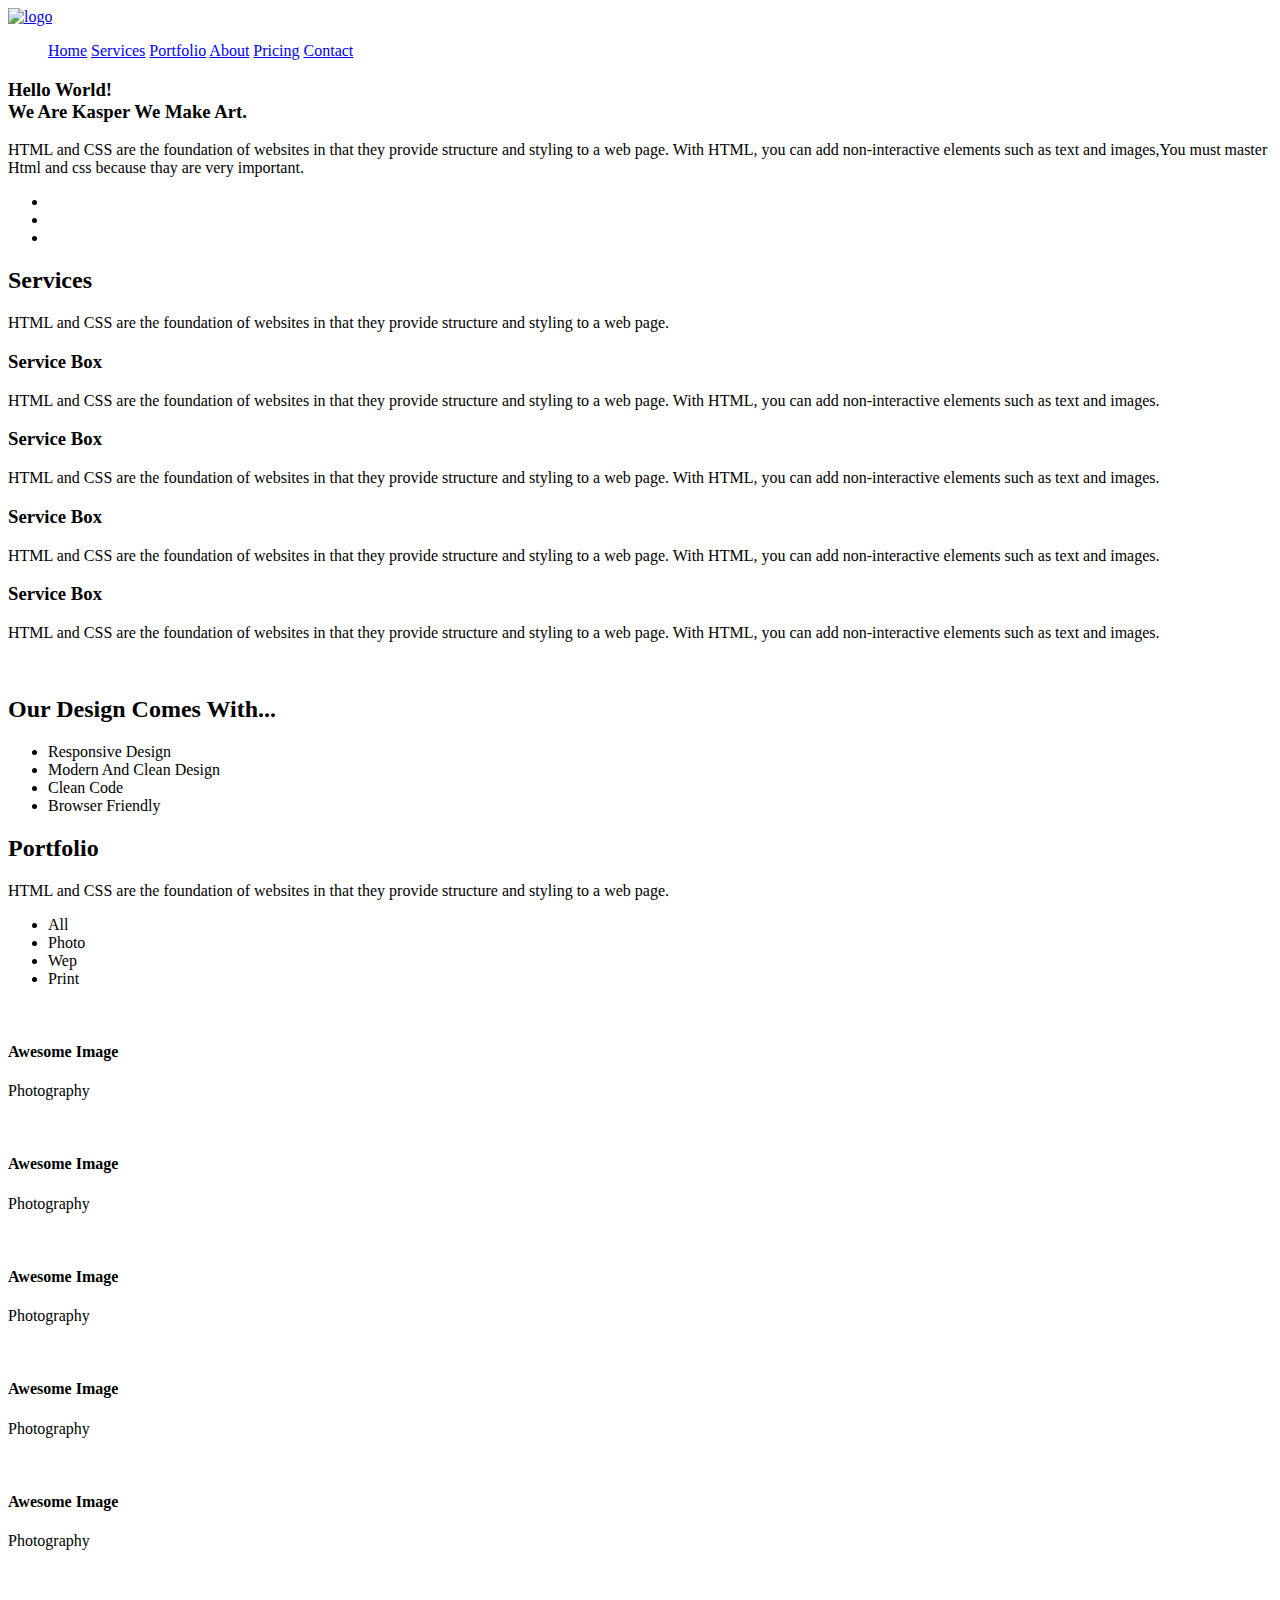
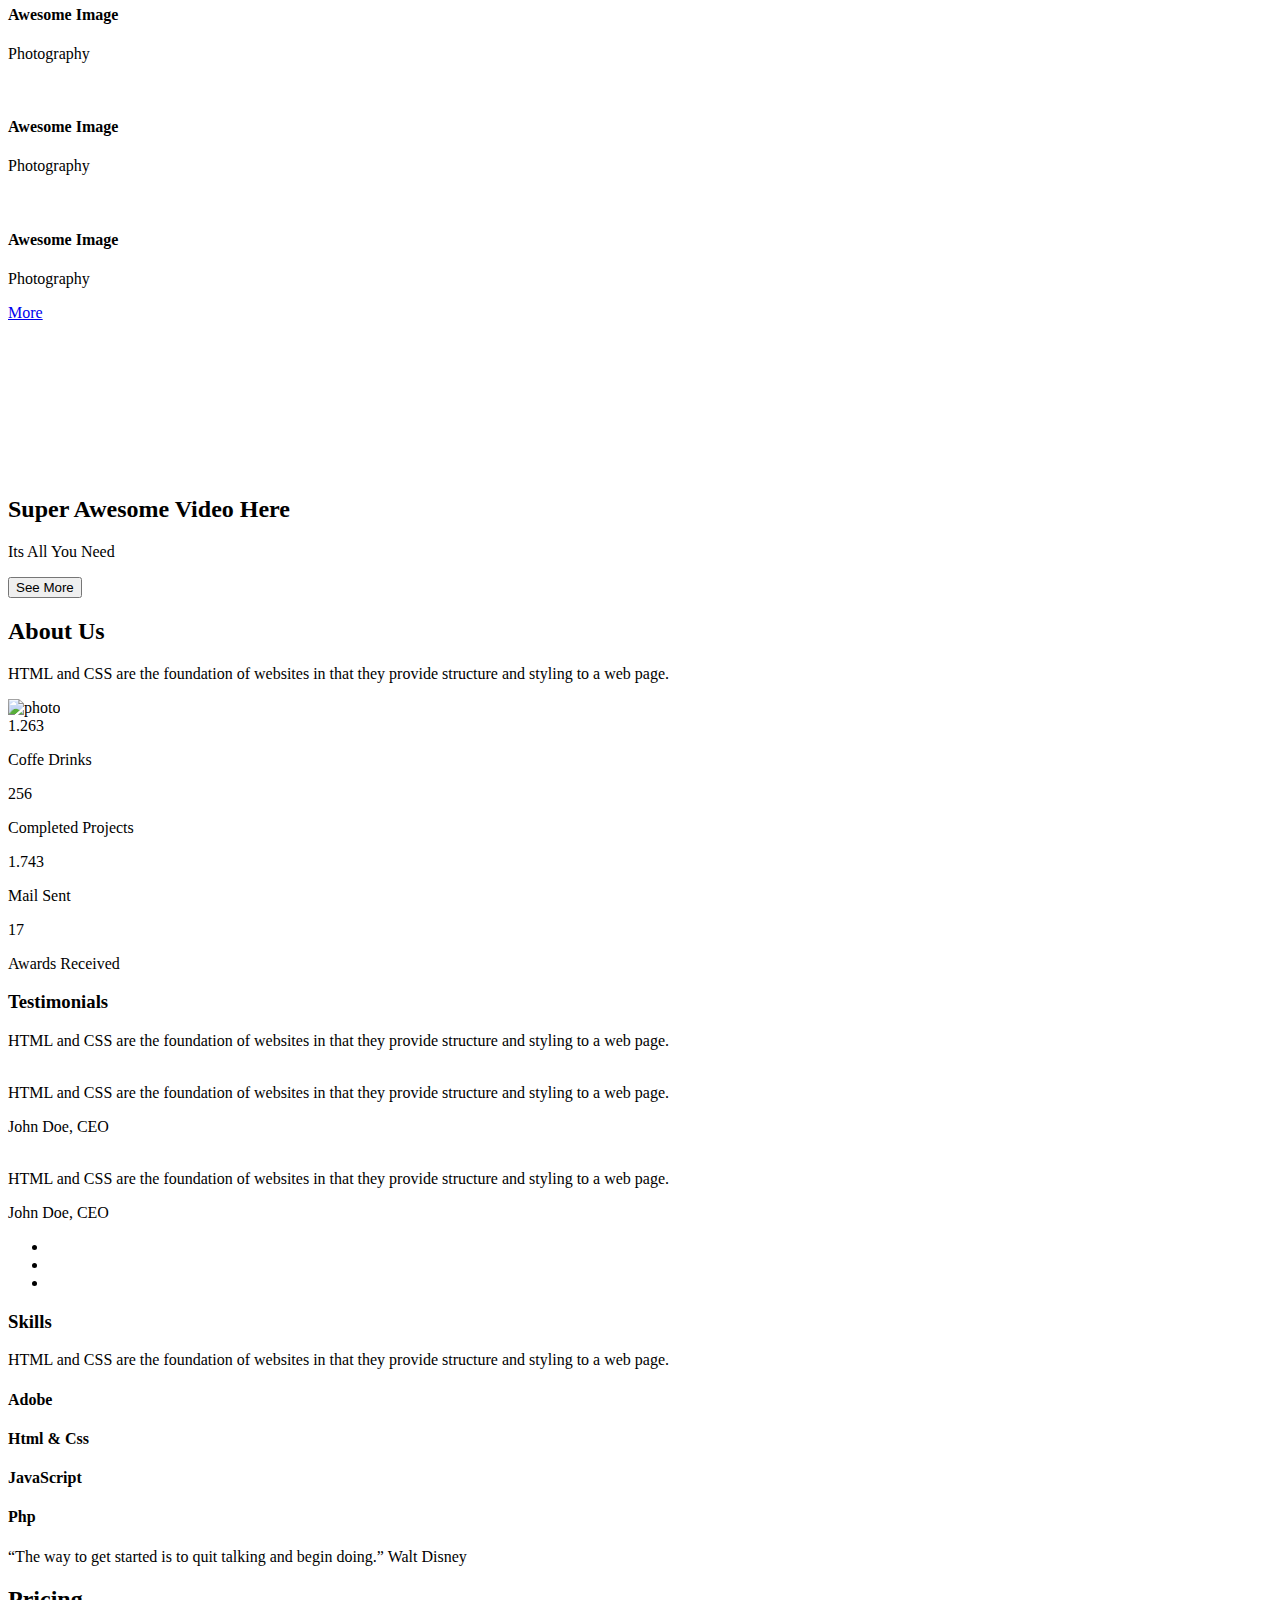
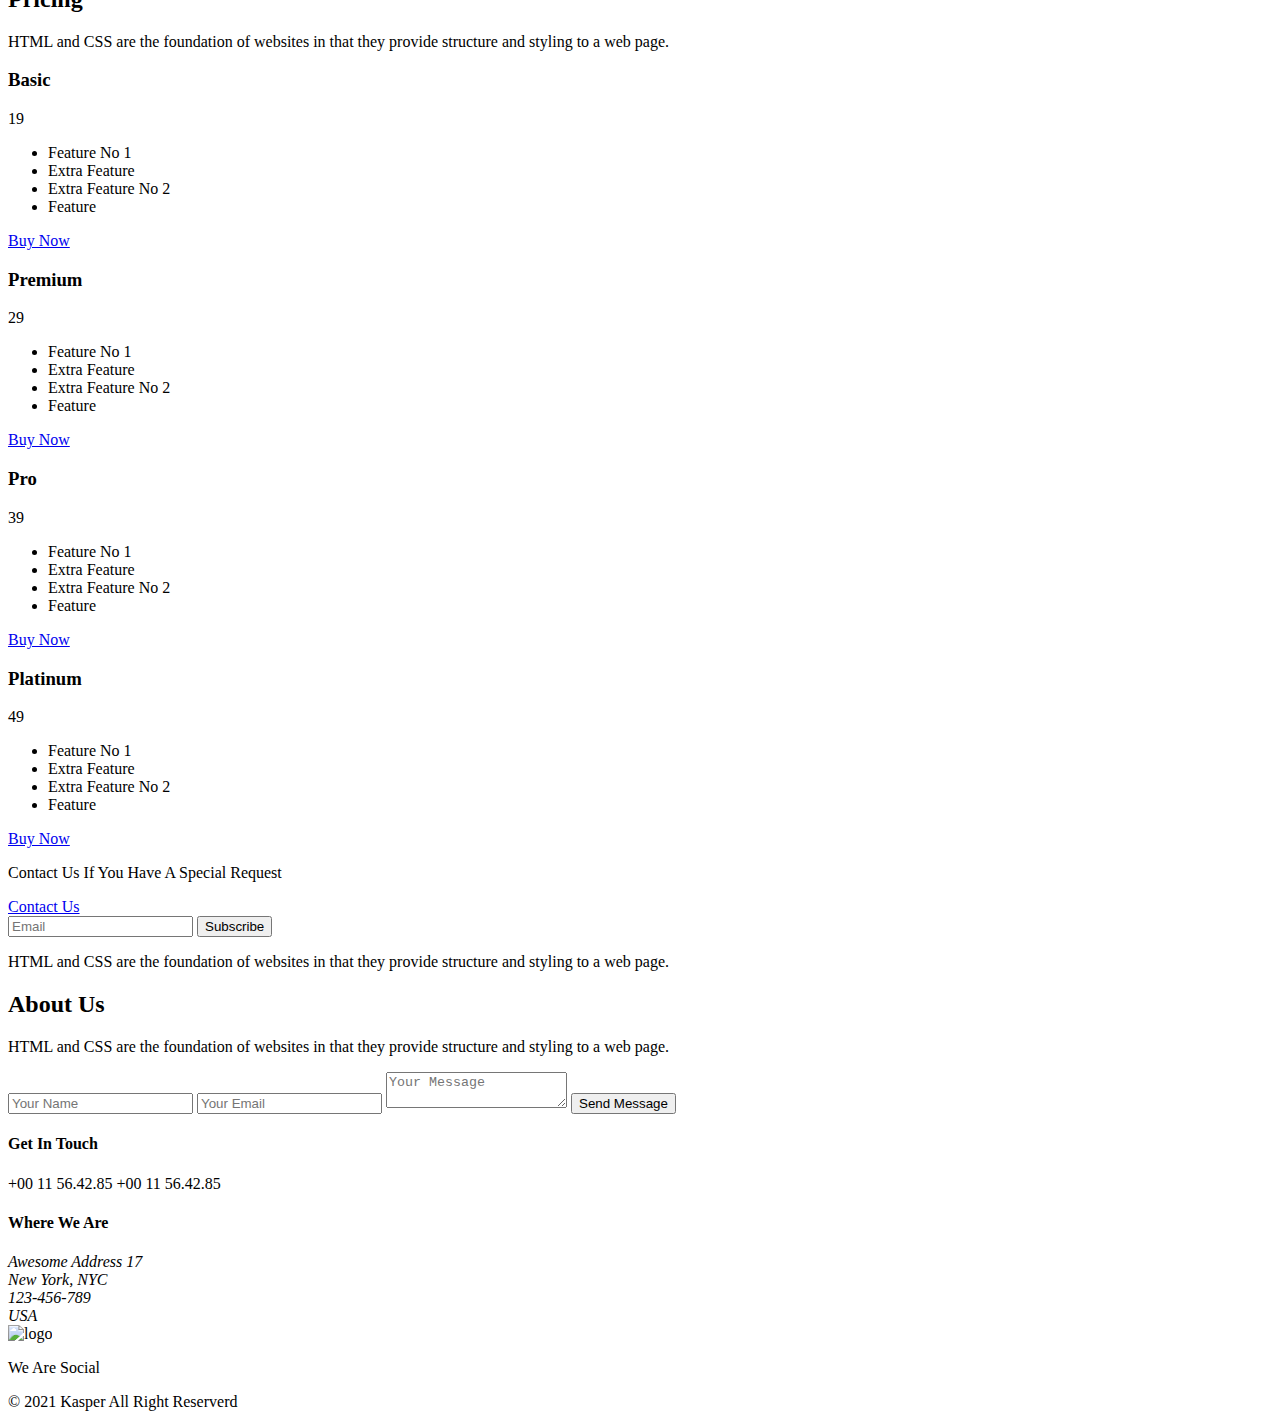
==== index.html @ 5b929df2 "Rename kasper.html to index.html" ====
<!DOCTYPE html>
<html lang="en">

<head>
    <meta charset="UTF-8">
    <meta http-equiv="X-UA-Compatible" content="IE=edge">
    <meta name="viewport" content="width=device-width, initial-scale=1.0">
    <title>Kaspar | Template Two</title>
    <!-- Favicon -->
    <link rel="icon" type="image/png" sizes="32x32" href="Images/favicon.ico">
    <!-- Render All Files Normally -->
    <link rel="stylesheet" href="Css/normalize.css">
    <!-- Font Awsome Library -->
    <link rel="stylesheet" href="Css/all.min.css">
    <link href='https://css.gg/screen.css' rel='stylesheet'>
    <!-- Main Css File -->
    <link rel="stylesheet" href="Css/main.css">
    <!-- Google Fonts -->
    <link rel="preconnect" href="https://fonts.googleapis.com">
    <link rel="preconnect" href="https://fonts.gstatic.com" crossorigin>
    <link href="https://fonts.googleapis.com/css2?family=Open+Sans:wght@400;700&display=swap" rel="stylesheet">
</head>

<body>
    <!-- Start Header -->
    <header>
        <div class="container">
            <a href="#" class="logo">
                <img src="Images/logo.png" alt="logo">
            </a>
            <nav>
                <i class="fas fa-bars toggle-menu"></i>
                <ul>
                    <a href="#" class="active">Home</a>
                    <a href="#">Services</a>
                    <a href="#">Portfolio</a>
                    <a href="#">About</a>
                    <a href="#">Pricing</a>
                    <a href="#">Contact</a>
                </ul>
                <div class="form">
                    <i class="fas fa-search"></i>
                </div>
            </nav>
        </div>
    </header>
    <!-- End Header -->
    <!-- Start Landing -->
    <div class="landing">
        <div class="overlay"></div>
        <div class="text">
            <div class="content">
                <h3>
                    Hello World! <br>
                    We Are Kasper We Make Art.
                </h3>
                <p>
                    HTML and CSS are the foundation of websites in that they provide structure and styling to a web
                    page. With HTML, you can add non-interactive elements such as text and images,You must master Html
                    and css because thay are very important.
                </p>
            </div>
        </div>
        <i class="fas fa-angle-left change-background fa-2x left"></i>
        <i class="fas fa-angle-right change-background fa-2x right"></i>
        <ul class="bulltes">
            <li></li>
            <li class="active"></li>
            <li></li>
        </ul>
    </div>
    <!-- End Landing -->
    <!-- Start Services -->
    <div class="services">
        <div class="container">
            <div class="main-heading">
                <h2>Services</h2>
                <p>
                    HTML and CSS are the foundation of websites in that they provide structure and styling to a web
                    page.
                </p>
            </div>
            <div class="services-container">
                <div class="srv-box">
                    <i class="fas fa-desktop fa-3x"></i>
                    <div class="text">
                        <h3>Service Box</h3>
                        <p>HTML and CSS are the foundation of websites in that they provide structure and styling to a web
                            page. With HTML, you can add non-interactive elements such as text and images.</p>
                    </div>
                </div>
                <div class="srv-box">
                    <i class="fas fa-cog fa-3x"></i>
                    <div class="text">
                        <h3>Service Box</h3>
                        <p>HTML and CSS are the foundation of websites in that they provide structure and styling to a web
                            page. With HTML, you can add non-interactive elements such as text and images.</p>
                    </div>
                </div>
                <div class="srv-box">
                    <i class="fas fa-pencil-ruler fa-3x"></i>
                    <div class="text">
                        <h3>Service Box</h3>
                        <p>HTML and CSS are the foundation of websites in that they provide structure and styling to a web
                            page. With HTML, you can add non-interactive elements such as text and images.</p>
                    </div>
                </div>
                <div class="srv-box">
                    <i class="fas fa-camera fa-3x"></i>
                    <div class="text">
                        <h3>Service Box</h3>
                        <p>HTML and CSS are the foundation of websites in that they provide structure and styling to a web
                            page. With HTML, you can add non-interactive elements such as text and images.</p>
                    </div>
                </div>
            </div>
        </div>
    </div>
    <!-- End Services -->
    <!-- Start Design Section -->
    <div class="design">
        <div class="image">
            <img src="Images/mobile.png" alt="">
        </div>
        <div class="text">
            <h2>Our Design Comes With...</h2>
            <ul>
                <li>Responsive Design</li>
                <li>Modern And Clean Design</li>
                <li>Clean Code</li>
                <li>Browser Friendly</li>
            </ul>
        </div>
    </div>
    <!-- End Design Section -->
    <!-- Start Portofolio -->
    <div class="portfolio">
        <div class="container">
            <div class="main-heading">
                <h2>Portfolio</h2>
                <p>
                    HTML and CSS are the foundation of websites in that they provide structure and styling to a web
                    page.
                </p>
            </div>
            <ul class="shuffle">
                <li class="active">All</li>
                <li>Photo</li>
                <li>Wep</li>
                <li>Print</li>
            </ul>
        </div>
        <div class="imgs-container">
            <div class="box">
                <img src="Images/shuffle-01.jpg" alt="">
                <div class="caption">
                    <h4>Awesome Image</h4>
                    <p>Photography</p>
                </div>
            </div>
            <div class="box">
                <img src="Images/shuffle-02.jpg" alt="">
                <div class="caption">
                    <h4>Awesome Image</h4>
                    <p>Photography</p>
                </div>
            </div>
            <div class="box">
                <img src="Images/shuffle-03.jpg" alt="">
                <div class="caption">
                    <h4>Awesome Image</h4>
                    <p>Photography</p>
                </div>
            </div>
            <div class="box">
                <img src="Images/shuffle-04.jpg" alt="">
                <div class="caption">
                    <h4>Awesome Image</h4>
                    <p>Photography</p>
                </div>
            </div>
            <div class="box">
                <img src="Images/shuffle-05.jpg" alt="">
                <div class="caption">
                    <h4>Awesome Image</h4>
                    <p>Photography</p>
                </div>
            </div>
            <div class="box">
                <img src="Images/shuffle-06.jpg" alt="">
                <div class="caption">
                    <h4>Awesome Image</h4>
                    <p>Photography</p>
                </div>
            </div>
            <div class="box">
                <img src="Images/shuffle-07.jpg" alt="">
                <div class="caption">
                    <h4>Awesome Image</h4>
                    <p>Photography</p>
                </div>
            </div>
            <div class="box">
                <img src="Images/shuffle-08.jpg" alt="">
                <div class="caption">
                    <h4>Awesome Image</h4>
                    <p>Photography</p>
                </div>
            </div>
        </div>
        <a href="#" class="more">More</a>
    </div>
    <!-- End Portofilio -->
    <!-- Start Video Section -->
    <div class="video" autoplay mute >
        <video autoplay muted loop>
            <source src="Images/Asesome-video-2.mp4" type="video/mp4">
        </video>
        <div class="text">
            <h2>Super Awesome Video Here</h2>
            <p>Its All You Need</p>
            <button>See More</button>
        </div>
    </div>
    <!-- End Video Section -->
    <!-- Start About Section -->
    <div class="about">
        <div class="container">
          <div class="main-heading">
            <h2>About Us</h2>
            <p>
                HTML and CSS are the foundation of websites in that they provide structure and styling to a web
                page.
            </p>
        </div>
        <div class="image">
            <img src="Images/about.png" alt="photo">
        </div>
    </div>
        </div>
    <!-- End About Section -->
    <!-- Start Stats -->
    <div class="stats">
     <div class="container">
       <div class="box">
        <i class="fas fa-mug-hot"></i>
        <div class="number">1.263</div>
        <p>Coffe Drinks</p>
       </div>
       <div class="box">
        <i class="fas fa-folder"></i>
        <div class="number">256</div>
        <p>Completed Projects</p>
       </div>
       <div class="box">
        <i class="fas fa-envelope"></i>
        <div class="number">1.743</div>
        <p>Mail Sent</p>
       </div>
       <div class="box">
        <i class="fas fa-trophy"></i>
        <div class="number">17</div>
        <p>Awards Received</p>
       </div>
     </div> 
    </div>
    <!-- End Stats -->
    <!-- Start Skills -->
    <div class="our-skills">
      <div class="container">
        <div class="testimonials">
            <h3>Testimonials</h3>
            <p>HTML and CSS are the foundation of websites in that they provide structure and styling to a web
              page.</p>
              <div class="content">
                <img src="Images/Person.jpg" alt="">
                <div class="text">
                  HTML and CSS are the foundation of websites in that they provide structure and styling to a web
                              page.
                              <p>John Doe, CEO</p>
                </div>
              </div>
              <div class="content">
                <img src="Images/Person-2.jpg" alt="">
                <div class="text">
                  HTML and CSS are the foundation of websites in that they provide structure and styling to a web
                              page.
                              <p>John Doe, CEO</p>
                </div>
              </div>
              <ul class="bullets">
                <li></li>
                <li class="active"></li>
                <li></li>
              </ul>
          </div>
          <div class="skills">
            <h3>Skills</h3>
            <p>HTML and CSS are the foundation of websites in that they provide structure and styling to a web
              page.</p>
              <div class="prog-holder">
                <h4>Adobe</h4>
                <div class="prog">
                  <span style="width: 90%;" data-progress="90%"></span>
                </div>
                </div>
              <div class="prog-holder">
                <h4>Html & Css</h4>
                <div class="prog">
                  <span style="width: 85%;" data-progress="85%"></span>
                </div>
              </div>
              <div class="prog-holder">
                <h4>JavaScript</h4>
                <div class="prog">
                  <span style="width: 80%;" data-progress="80%"></span>
                </div>
              </div>
              <div class="prog-holder">
                <h4>Php</h4>
                <div class="prog">
                  <span style="width: 90%;" data-progress="90%"></span>
                </div>
              </div>
      </div>
      </div>
    </div>
    <!-- End Skills -->
    <!-- Start Quote -->
    <div class="quote">
        <div class="container">
            <q>The way to get started is to quit talking and begin doing.</q>
            <span>Walt Disney</span>
        </div>
    </div>
    <!-- End Quote -->
    <!-- Start Pricing -->
    <div class="pricing">
        <div class="container">
            <div class="main-heading">
                <h2>Pricing</h2>
                <p>
                    HTML and CSS are the foundation of websites in that they provide structure and styling to a web
                    page.
                </p>
            </div>
            <div class="plans">
                <div class="plan">
                    <div class="head">
                        <h3>Basic</h3>
                        <span>19</span>
                    </div>
                    <ul>
                        <li>Feature No 1</li>
                        <li>Extra Feature</li>
                        <li>Extra Feature No 2</li>
                        <li>Feature</li>
                    </ul>
                    <div class="foot">
                        <a href="#">Buy Now</a>
                    </div>
                </div>
                <div class="plan">
                    <div class="head">
                        <h3>Premium</h3>
                        <span>29</span>
                    </div>
                    <ul>
                        <li>Feature No 1</li>
                        <li>Extra Feature</li>
                        <li>Extra Feature No 2</li>
                        <li>Feature</li>
                    </ul>
                    <div class="foot">
                        <a href="#">Buy Now</a>
                    </div>
                </div>
                <div class="plan">
                    <div class="head">
                        <h3>Pro</h3>
                        <span>39</span>
                    </div>
                    <ul>
                        <li>Feature No 1</li>
                        <li>Extra Feature</li>
                        <li>Extra Feature No 2</li>
                        <li>Feature</li>
                    </ul>
                    <div class="foot">
                        <a href="#">Buy Now</a>
                    </div>
                </div>
                <div class="plan">
                    <div class="head">
                        <h3>Platinum</h3>
                        <span>49</span>
                    </div>
                    <ul>
                        <li>Feature No 1</li>
                        <li>Extra Feature</li>
                        <li>Extra Feature No 2</li>
                        <li>Feature</li>
                    </ul>
                    <div class="foot">
                        <a href="#">Buy Now</a>
                    </div>
                </div>
            </div>
            <p class="contact-text">
                Contact Us If You Have A Special Request
            </p>
            <a href="#" class="contact-link">Contact Us</a>
        </div>
    </div>
    <!-- End Pricing -->
    <!-- Start Subscribe -->
    <div class="subscribe">
     <div class="container">
        <form action="">
        <i class="far fa-envelope fa-lg"></i>
        <input type="email" name="email" id="" placeholder="Email">
        <input type="submit" value="Subscribe">
        </form>
        <p>HTML and CSS are the foundation of websites in that they provide structure and styling to a web
            page.</p>
     </div>
    </div>
    <!-- End Subscribe -->
    <!-- Start Contact -->
    <div class="contact">
        <div class="container">
            <div class="main-heading">
                <h2>About Us</h2>
                <p>
                    HTML and CSS are the foundation of websites in that they provide structure and styling to a web
                    page.
                </p>
            </div>
        <div class="content">
            <form action="">
                <input type="text" class="main-input" name="Name" placeholder="Your Name">
                <input type="email" class="main-input" name="email" placeholder="Your Email">
                <textarea name="message"  class="main-input" placeholder="Your Message"></textarea>
                <input type="submit" value="Send Message">
            </form>
            <div class="info">
                <h4>Get In Touch</h4>
                <span class="phone">+00 11 56.42.85</span>
                <span class="phone">+00 11 56.42.85</span>
                <h4>Where We Are</h4>
                <address>
                    Awesome Address 17<br> New York, NYC<br>123-456-789 <br>USA<br>
                </address>
            </div>
        </div>
        </div>
    </div>
    <!-- End Contact -->
    <!-- Start Footer -->
    <div class="footer">
        <div class="container">
            <img src="Images/logo.png" alt="logo">
            <p>We Are Social</p>
            <ul class="social-icons">
                <i class="fab fa-facebook"></i>
                <i class="fab fa-twitter"></i>
                <i class="fab fa-google-plus-g"></i>
                <i class="fab fa-linkedin-in"></i>
            </ul>
            <p class="copyright">&copy; 2021 <span>Kasper</span> All Right Reserverd</p>
        </div>
    </div>
    <!-- End Footer -->
</body>
</html>
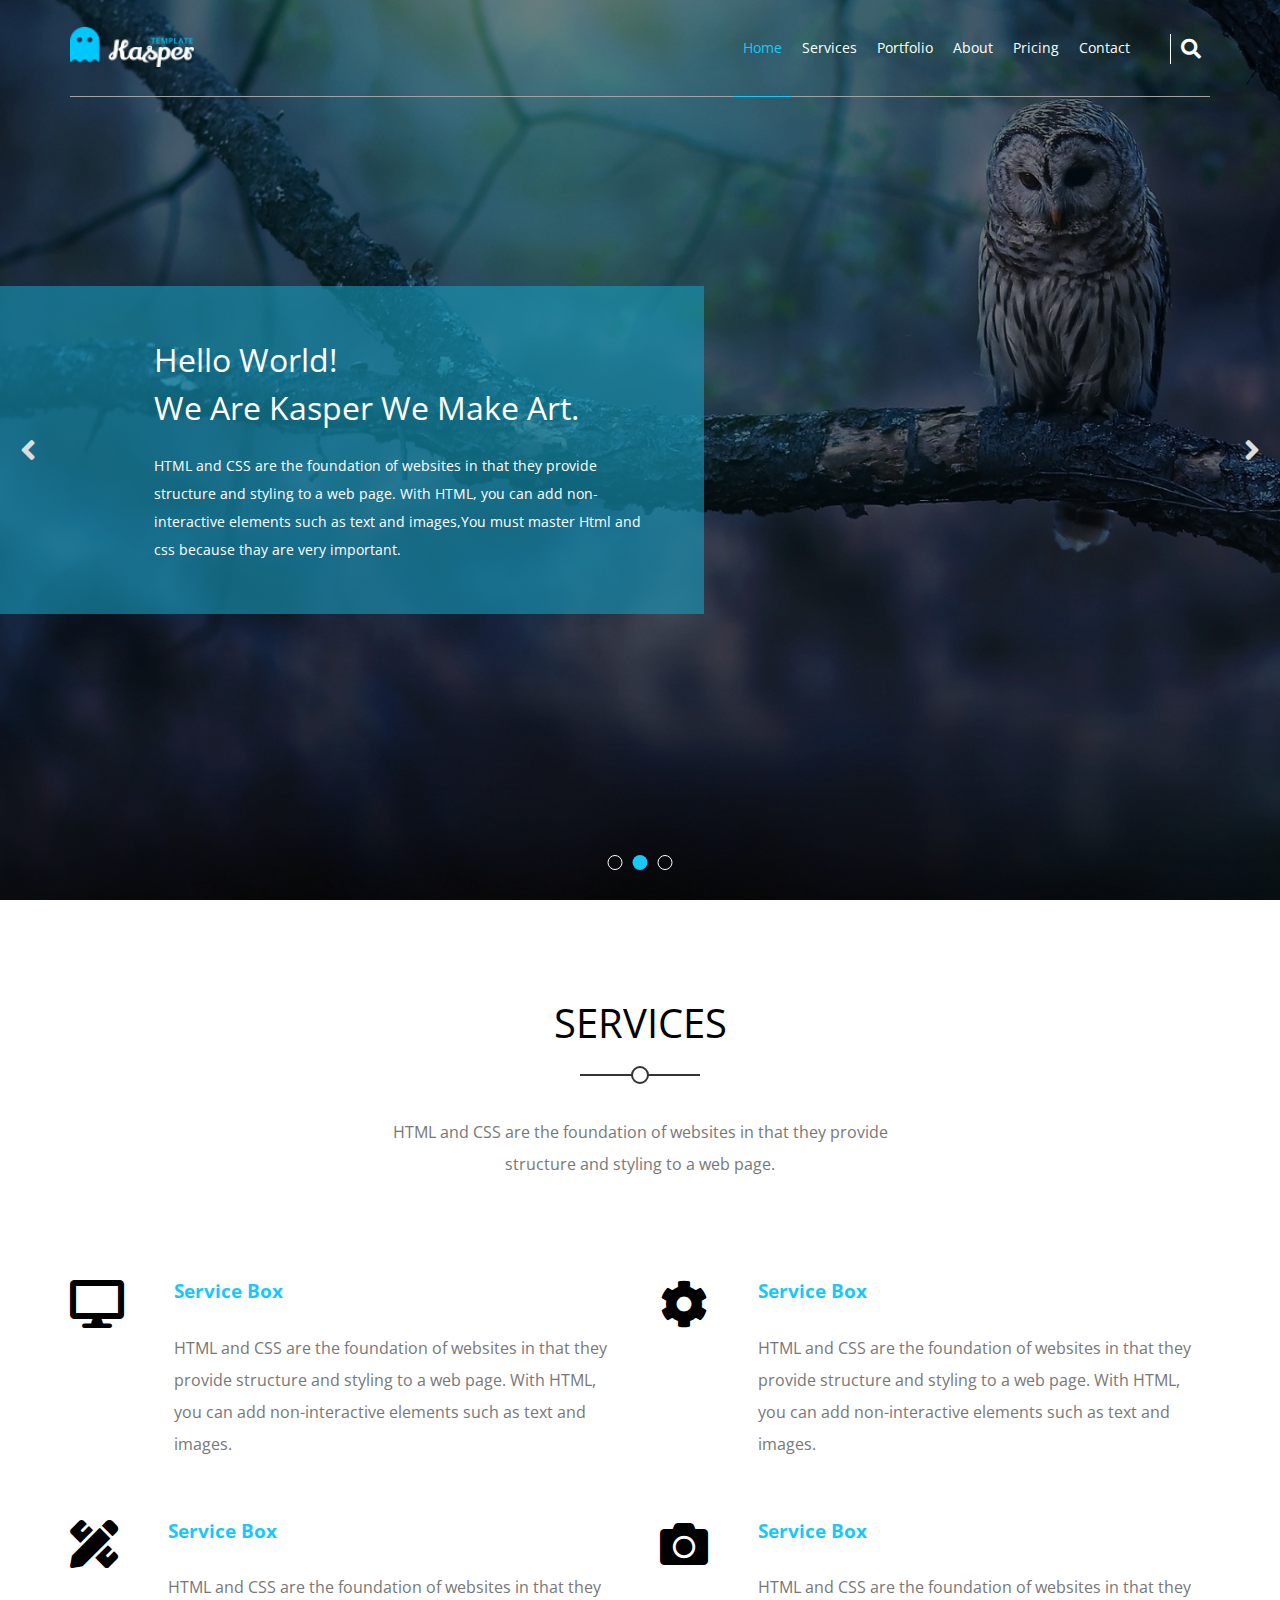
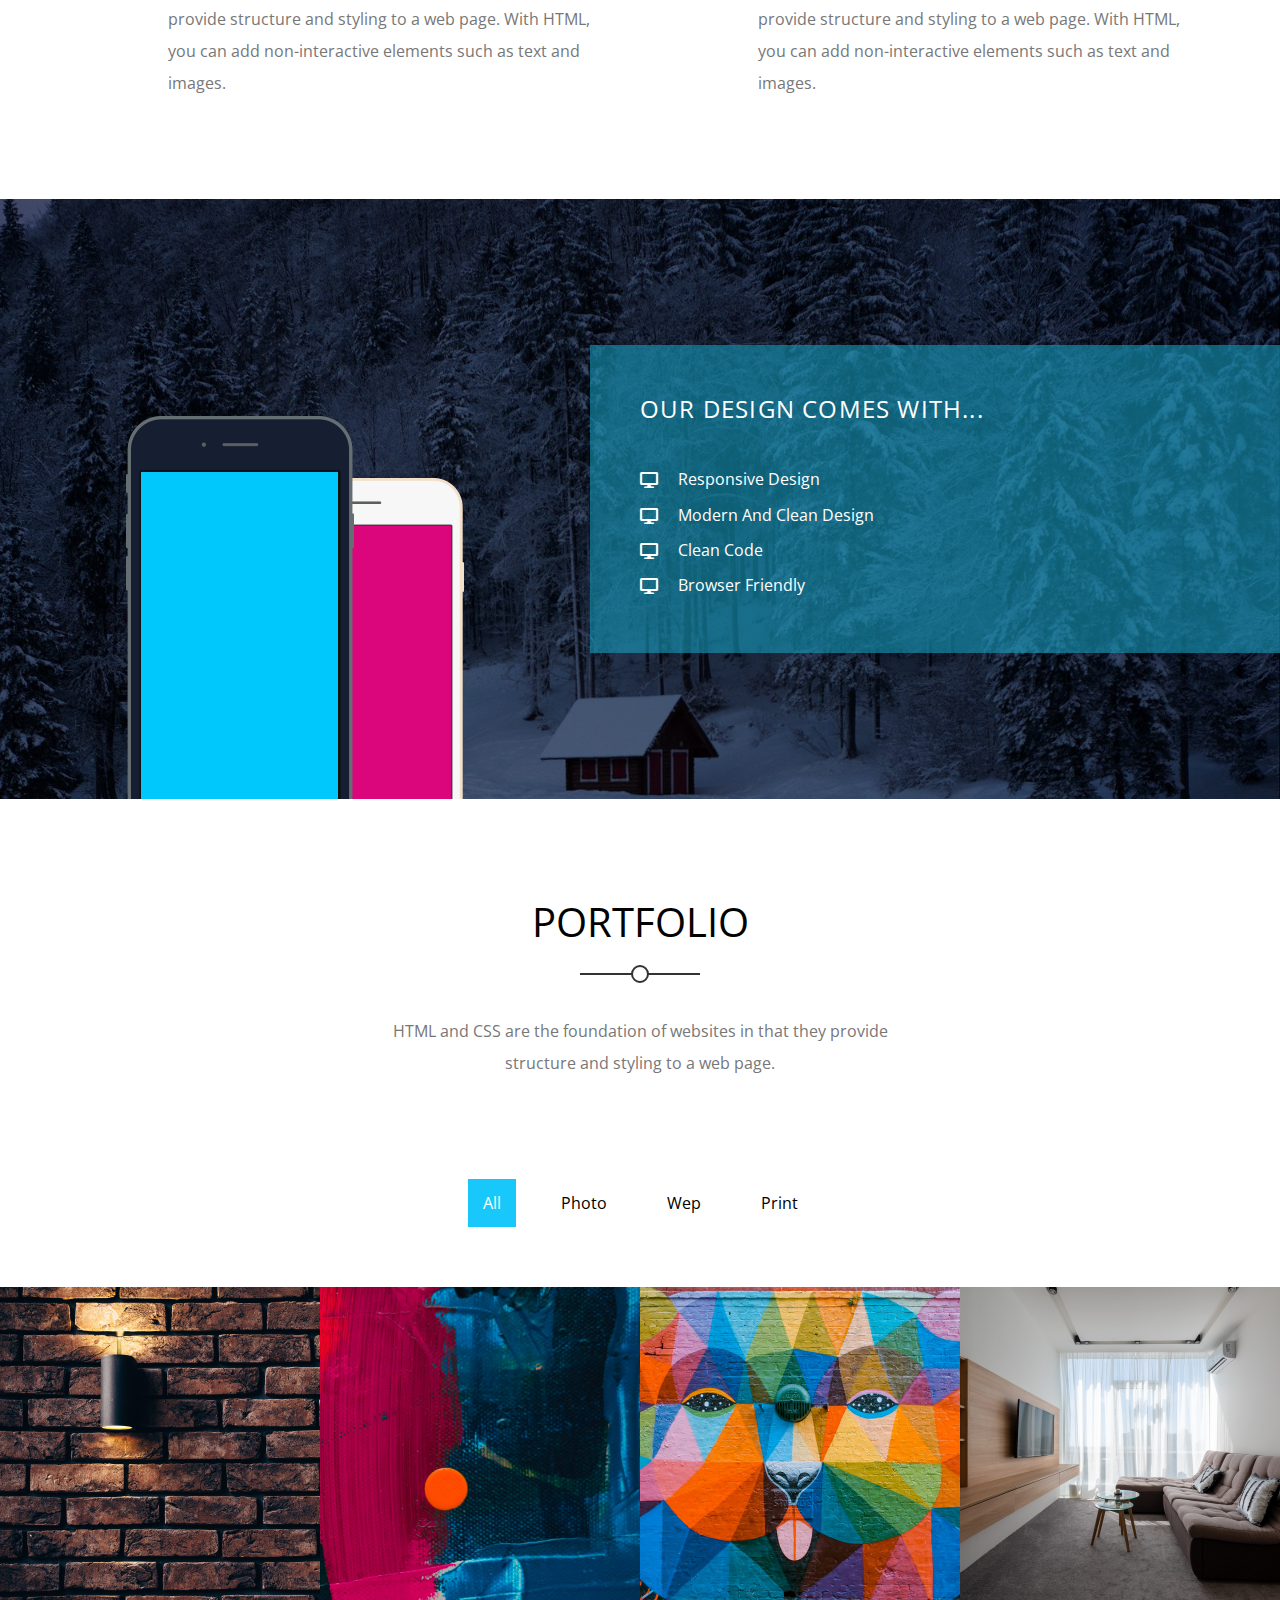
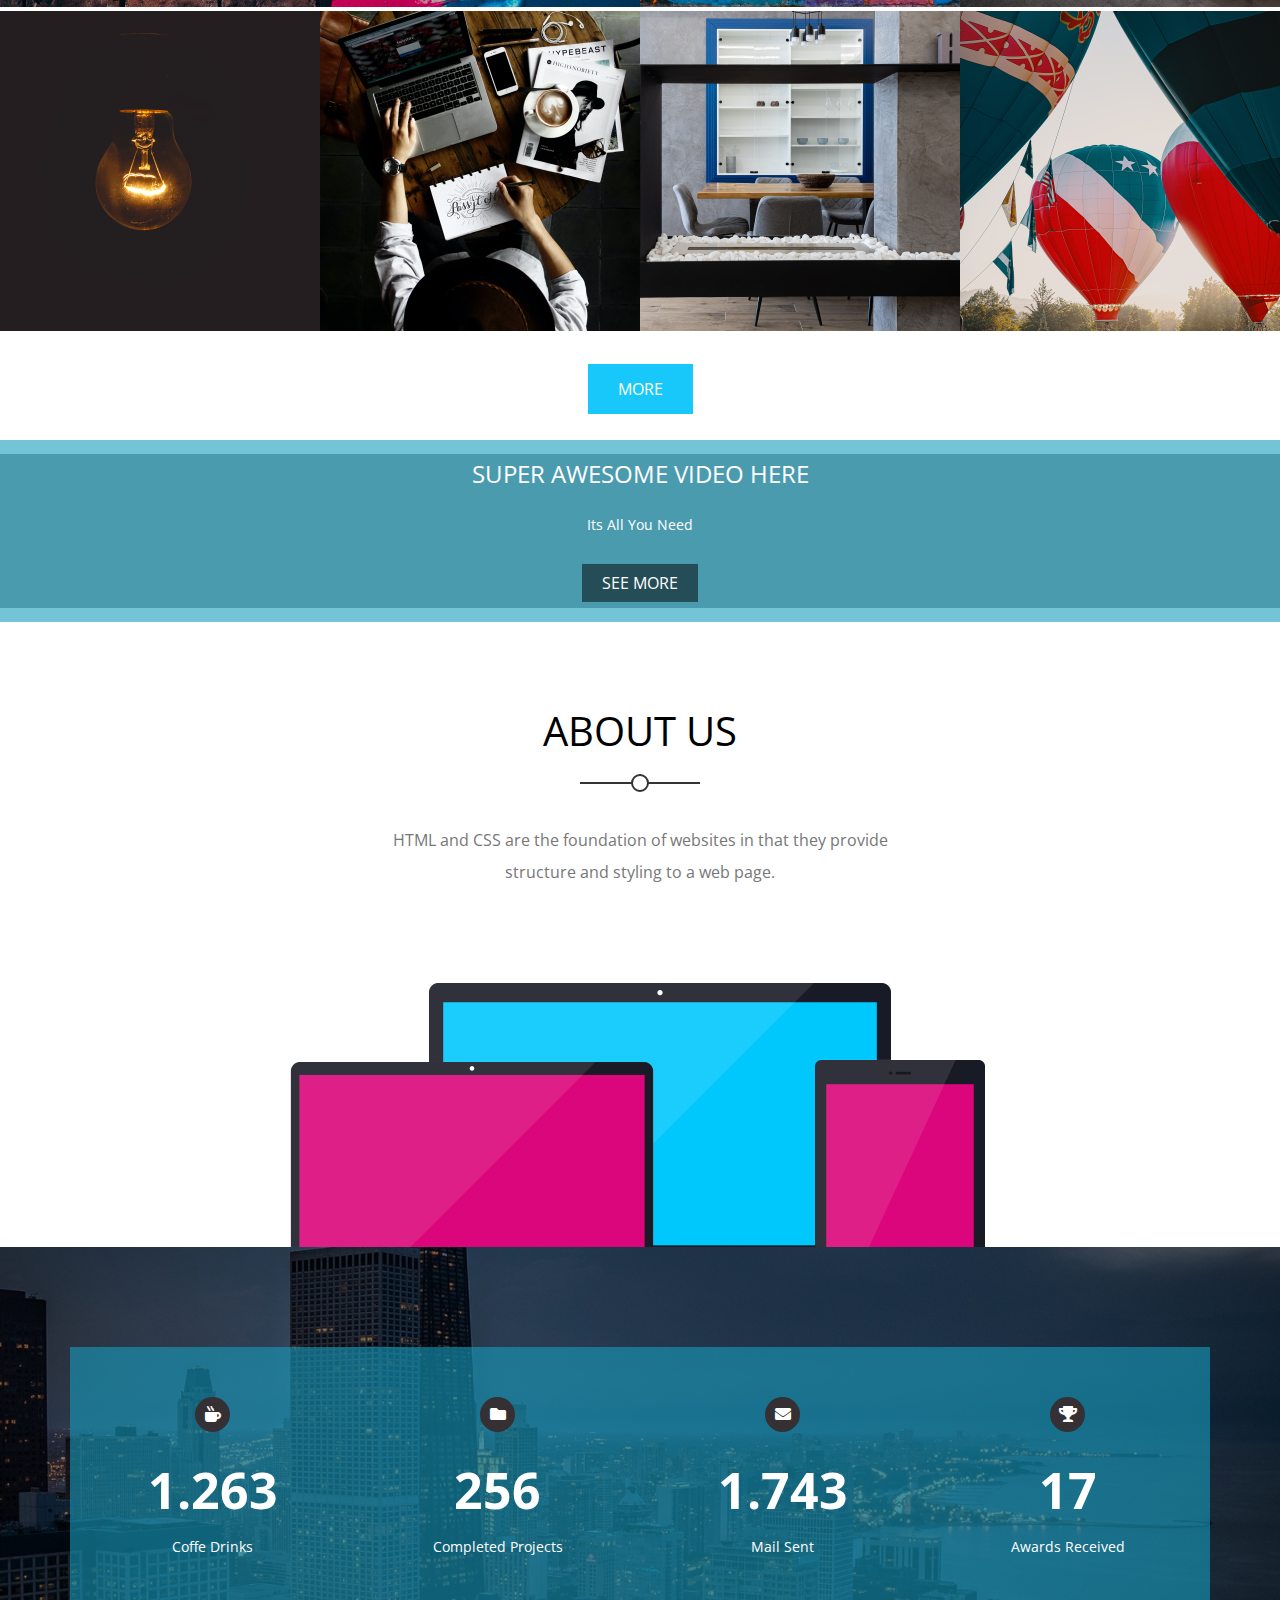
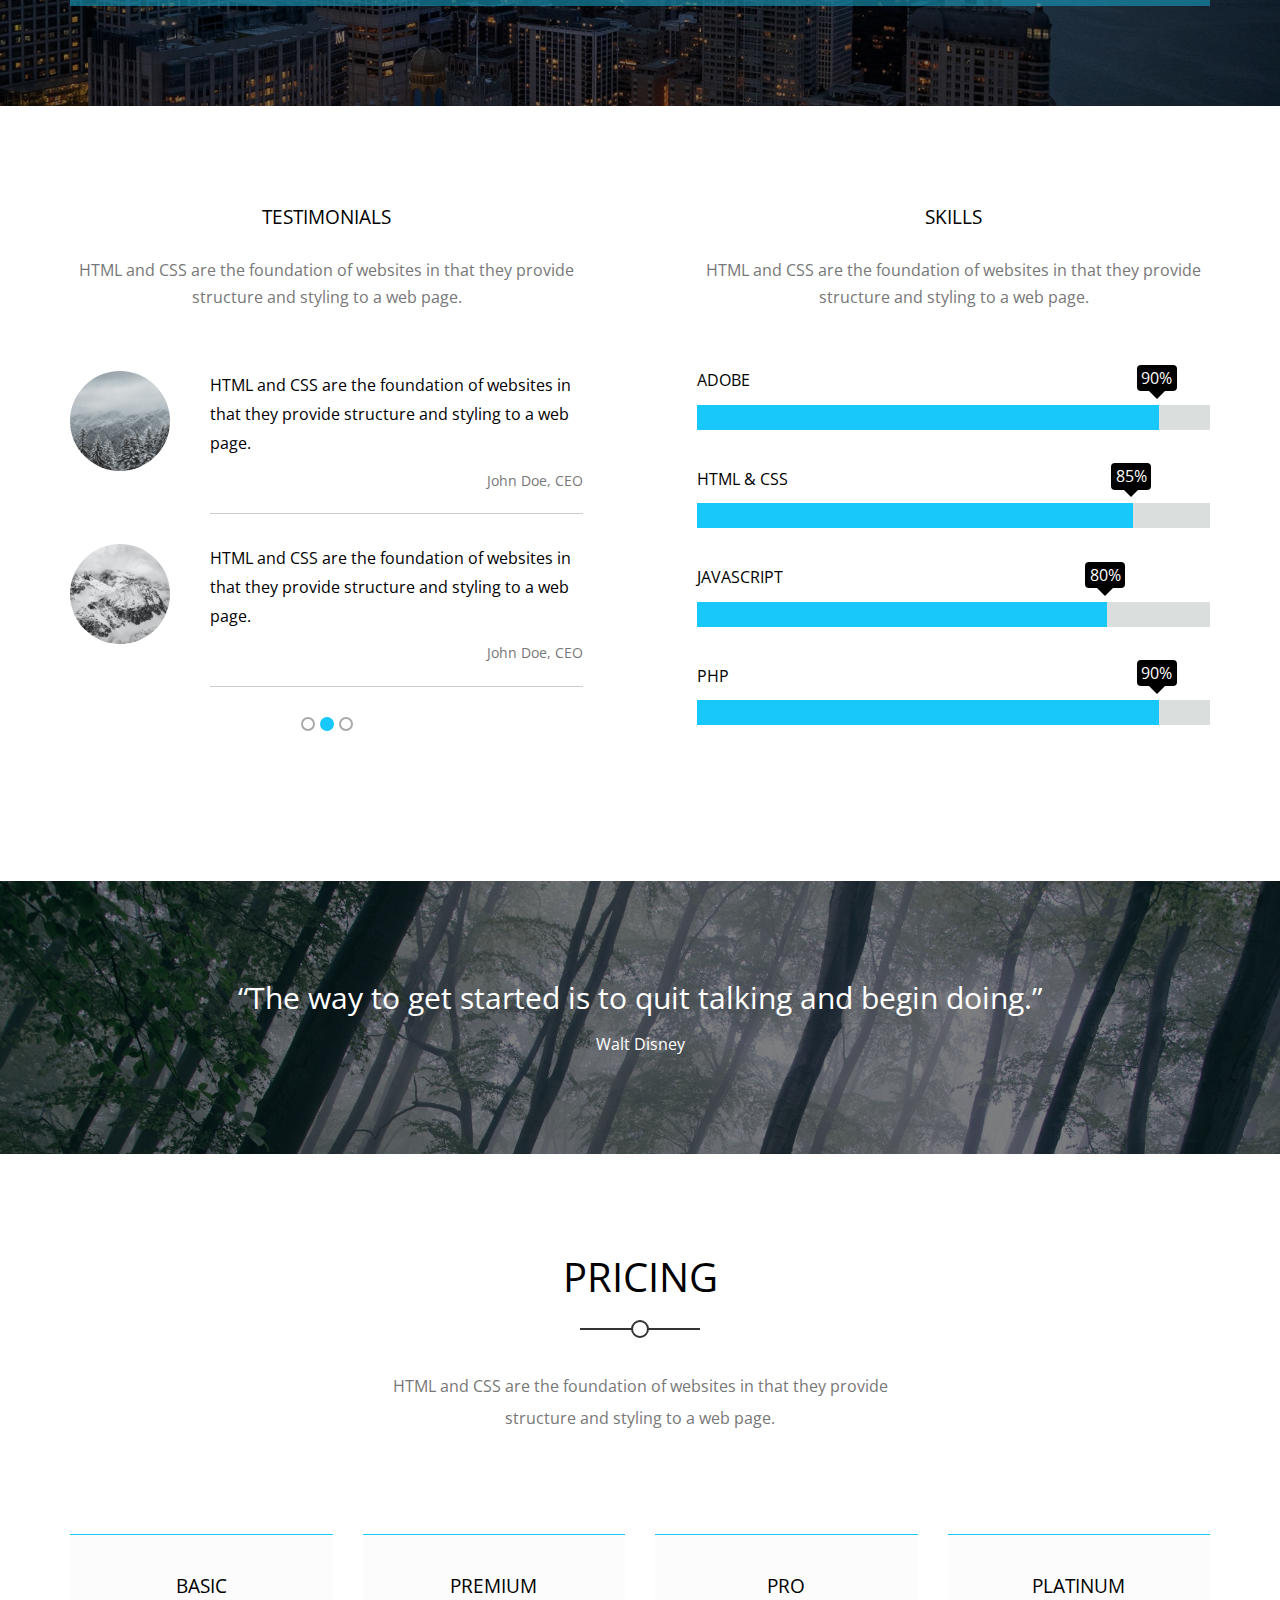
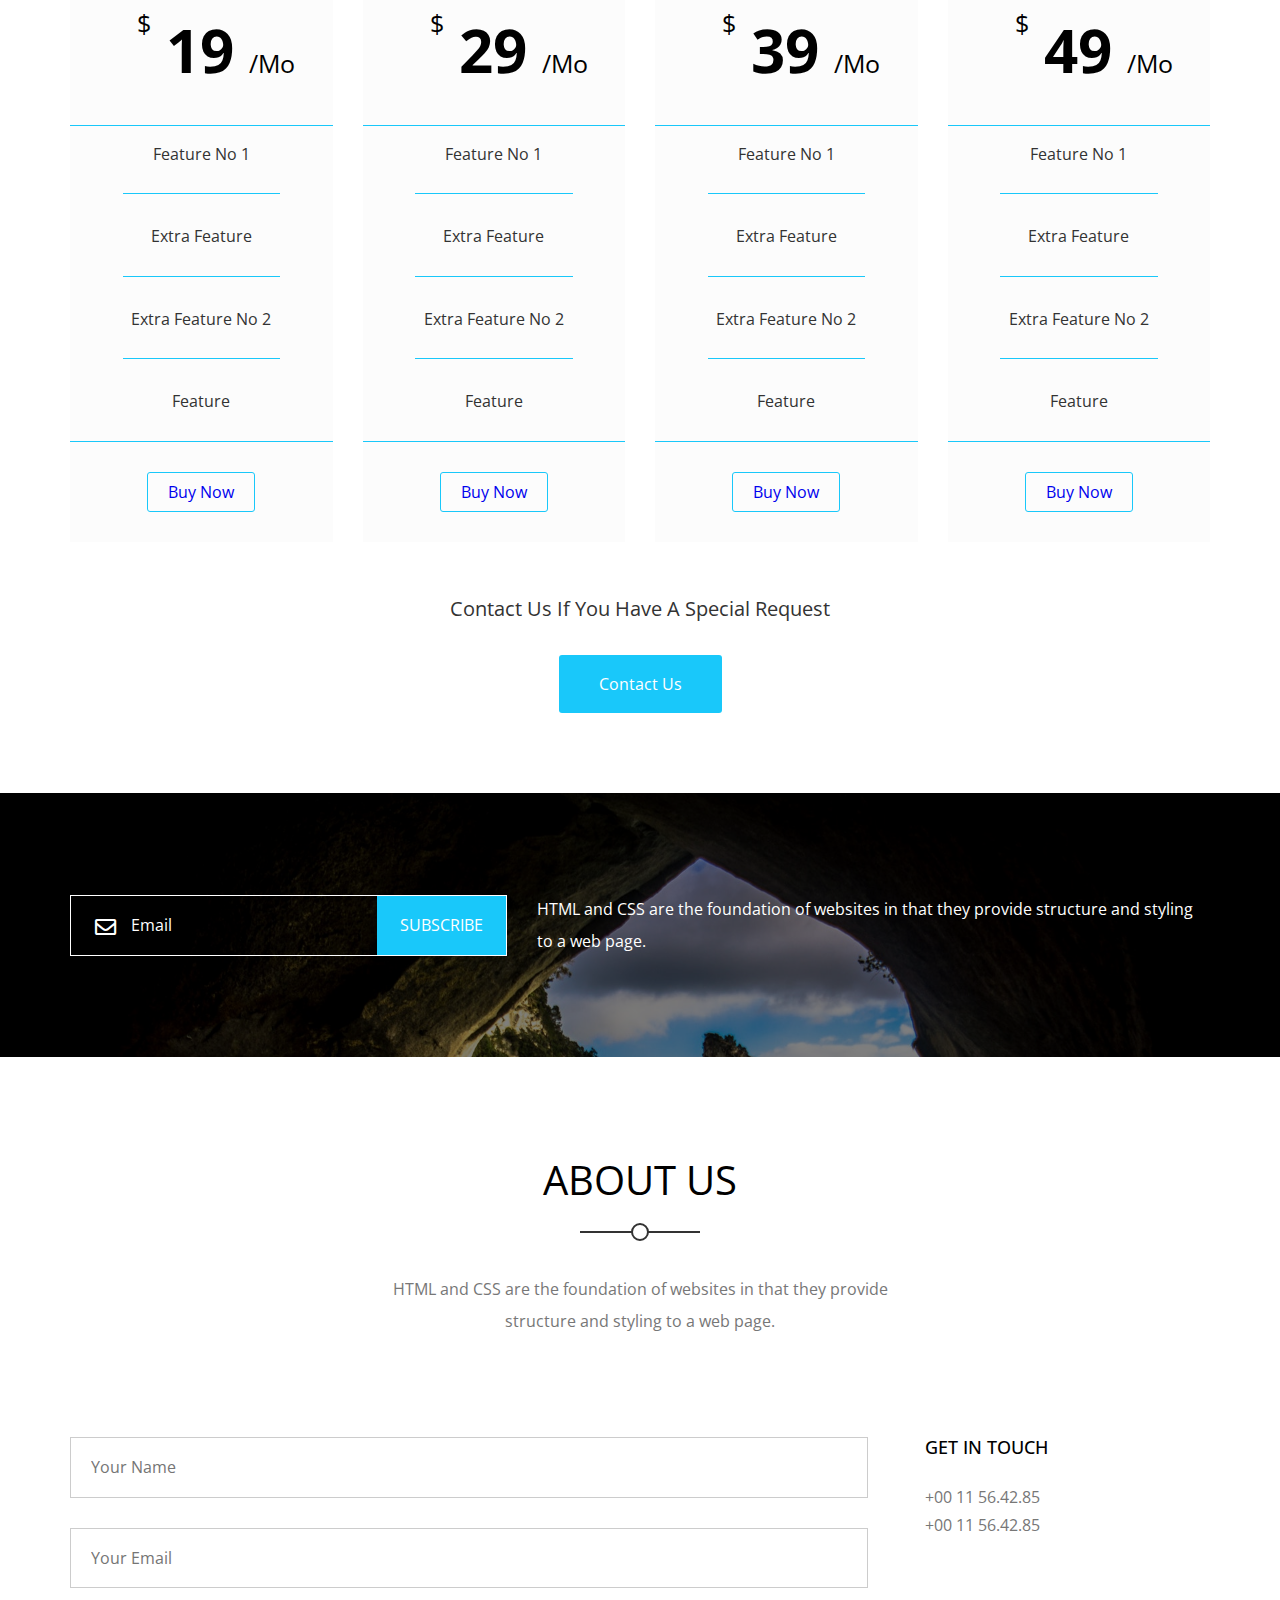
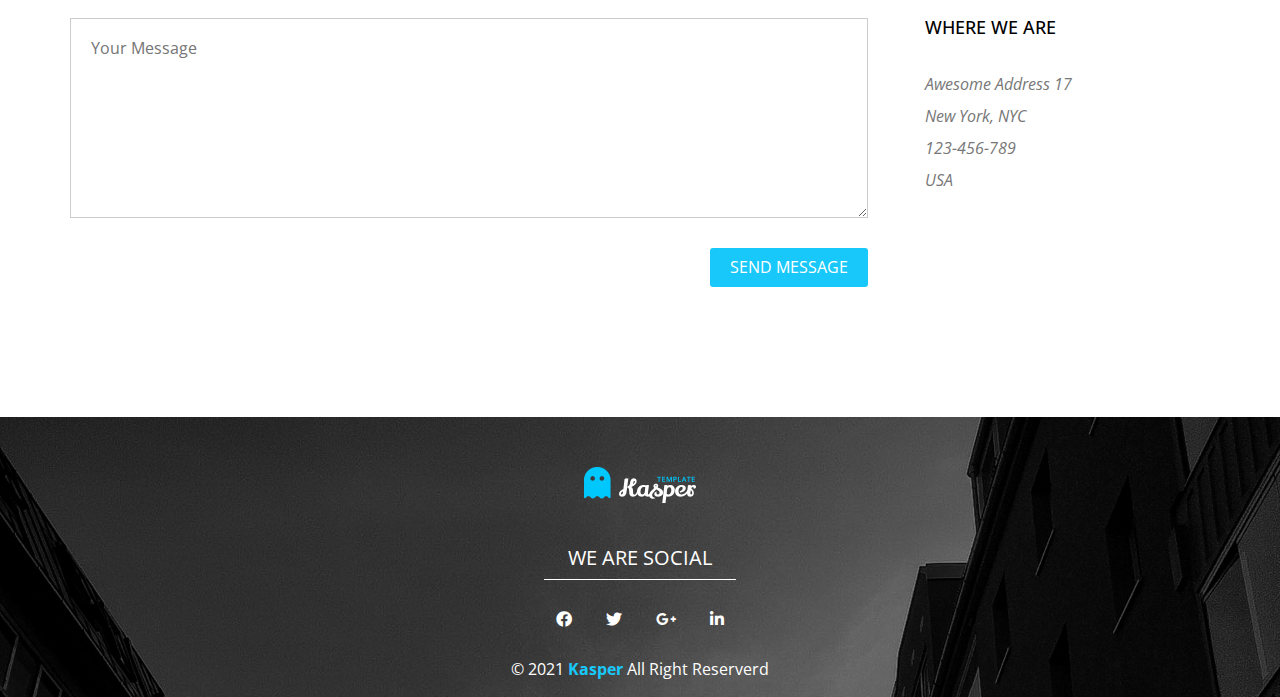
==== commit 015ae99c: "Template 2" ====
--- a/index.html
+++ b/index.html
@@ -472,4 +472,4 @@
     </div>
     <!-- End Footer -->
 </body>
-</html>
+</html>--- a/Css/all.min.css
+++ b/Css/all.min.css
@@ -0,0 +1,5 @@
+/*!
+ * Font Awesome Free 5.15.3 by @fontawesome - https://fontawesome.com
+ * License - https://fontawesome.com/license/free (Icons: CC BY 4.0, Fonts: SIL OFL 1.1, Code: MIT License)
+ */
+.fa,.fab,.fad,.fal,.far,.fas{-moz-osx-font-smoothing:grayscale;-webkit-font-smoothing:antialiased;display:inline-block;font-style:normal;font-variant:normal;text-rendering:auto;line-height:1}.fa-lg{font-size:1.33333em;line-height:.75em;vertical-align:-.0667em}.fa-xs{font-size:.75em}.fa-sm{font-size:.875em}.fa-1x{font-size:1em}.fa-2x{font-size:2em}.fa-3x{font-size:3em}.fa-4x{font-size:4em}.fa-5x{font-size:5em}.fa-6x{font-size:6em}.fa-7x{font-size:7em}.fa-8x{font-size:8em}.fa-9x{font-size:9em}.fa-10x{font-size:10em}.fa-fw{text-align:center;width:1.25em}.fa-ul{list-style-type:none;margin-left:2.5em;padding-left:0}.fa-ul>li{position:relative}.fa-li{left:-2em;position:absolute;text-align:center;width:2em;line-height:inherit}.fa-border{border:.08em solid #eee;border-radius:.1em;padding:.2em .25em .15em}.fa-pull-left{float:left}.fa-pull-right{float:right}.fa.fa-pull-left,.fab.fa-pull-left,.fal.fa-pull-left,.far.fa-pull-left,.fas.fa-pull-left{margin-right:.3em}.fa.fa-pull-right,.fab.fa-pull-right,.fal.fa-pull-right,.far.fa-pull-right,.fas.fa-pull-right{margin-left:.3em}.fa-spin{-webkit-animation:fa-spin 2s linear infinite;animation:fa-spin 2s linear infinite}.fa-pulse{-webkit-animation:fa-spin 1s steps(8) infinite;animation:fa-spin 1s steps(8) infinite}@-webkit-keyframes fa-spin{0%{-webkit-transform:rotate(0deg);transform:rotate(0deg)}to{-webkit-transform:rotate(1turn);transform:rotate(1turn)}}@keyframes fa-spin{0%{-webkit-transform:rotate(0deg);transform:rotate(0deg)}to{-webkit-transform:rotate(1turn);transform:rotate(1turn)}}.fa-rotate-90{-ms-filter:"progid:DXImageTransform.Microsoft.BasicImage(rotation=1)";-webkit-transform:rotate(90deg);transform:rotate(90deg)}.fa-rotate-180{-ms-filter:"progid:DXImageTransform.Microsoft.BasicImage(rotation=2)";-webkit-transform:rotate(180deg);transform:rotate(180deg)}.fa-rotate-270{-ms-filter:"progid:DXImageTransform.Microsoft.BasicImage(rotation=3)";-webkit-transform:rotate(270deg);transform:rotate(270deg)}.fa-flip-horizontal{-ms-filter:"progid:DXImageTransform.Microsoft.BasicImage(rotation=0, mirror=1)";-webkit-transform:scaleX(-1);transform:scaleX(-1)}.fa-flip-vertical{-webkit-transform:scaleY(-1);transform:scaleY(-1)}.fa-flip-both,.fa-flip-horizontal.fa-flip-vertical,.fa-flip-vertical{-ms-filter:"progid:DXImageTransform.Microsoft.BasicImage(rotation=2, mirror=1)"}.fa-flip-both,.fa-flip-horizontal.fa-flip-vertical{-webkit-transform:scale(-1);transform:scale(-1)}:root .fa-flip-both,:root .fa-flip-horizontal,:root .fa-flip-vertical,:root .fa-rotate-90,:root .fa-rotate-180,:root .fa-rotate-270{-webkit-filter:none;filter:none}.fa-stack{display:inline-block;height:2em;line-height:2em;position:relative;vertical-align:middle;width:2.5em}.fa-stack-1x,.fa-stack-2x{left:0;position:absolute;text-align:center;width:100%}.fa-stack-1x{line-height:inherit}.fa-stack-2x{font-size:2em}.fa-inverse{color:#fff}.fa-500px:before{content:"\f26e"}.fa-accessible-icon:before{content:"\f368"}.fa-accusoft:before{content:"\f369"}.fa-acquisitions-incorporated:before{content:"\f6af"}.fa-ad:before{content:"\f641"}.fa-address-book:before{content:"\f2b9"}.fa-address-card:before{content:"\f2bb"}.fa-adjust:before{content:"\f042"}.fa-adn:before{content:"\f170"}.fa-adversal:before{content:"\f36a"}.fa-affiliatetheme:before{content:"\f36b"}.fa-air-freshener:before{content:"\f5d0"}.fa-airbnb:before{content:"\f834"}.fa-algolia:before{content:"\f36c"}.fa-align-center:before{content:"\f037"}.fa-align-justify:before{content:"\f039"}.fa-align-left:before{content:"\f036"}.fa-align-right:before{content:"\f038"}.fa-alipay:before{content:"\f642"}.fa-allergies:before{content:"\f461"}.fa-amazon:before{content:"\f270"}.fa-amazon-pay:before{content:"\f42c"}.fa-ambulance:before{content:"\f0f9"}.fa-american-sign-language-interpreting:before{content:"\f2a3"}.fa-amilia:before{content:"\f36d"}.fa-anchor:before{content:"\f13d"}.fa-android:before{content:"\f17b"}.fa-angellist:before{content:"\f209"}.fa-angle-double-down:before{content:"\f103"}.fa-angle-double-left:before{content:"\f100"}.fa-angle-double-right:before{content:"\f101"}.fa-angle-double-up:before{content:"\f102"}.fa-angle-down:before{content:"\f107"}.fa-angle-left:before{content:"\f104"}.fa-angle-right:before{content:"\f105"}.fa-angle-up:before{content:"\f106"}.fa-angry:before{content:"\f556"}.fa-angrycreative:before{content:"\f36e"}.fa-angular:before{content:"\f420"}.fa-ankh:before{content:"\f644"}.fa-app-store:before{content:"\f36f"}.fa-app-store-ios:before{content:"\f370"}.fa-apper:before{content:"\f371"}.fa-apple:before{content:"\f179"}.fa-apple-alt:before{content:"\f5d1"}.fa-apple-pay:before{content:"\f415"}.fa-archive:before{content:"\f187"}.fa-archway:before{content:"\f557"}.fa-arrow-alt-circle-down:before{content:"\f358"}.fa-arrow-alt-circle-left:before{content:"\f359"}.fa-arrow-alt-circle-right:before{content:"\f35a"}.fa-arrow-alt-circle-up:before{content:"\f35b"}.fa-arrow-circle-down:before{content:"\f0ab"}.fa-arrow-circle-left:before{content:"\f0a8"}.fa-arrow-circle-right:before{content:"\f0a9"}.fa-arrow-circle-up:before{content:"\f0aa"}.fa-arrow-down:before{content:"\f063"}.fa-arrow-left:before{content:"\f060"}.fa-arrow-right:before{content:"\f061"}.fa-arrow-up:before{content:"\f062"}.fa-arrows-alt:before{content:"\f0b2"}.fa-arrows-alt-h:before{content:"\f337"}.fa-arrows-alt-v:before{content:"\f338"}.fa-artstation:before{content:"\f77a"}.fa-assistive-listening-systems:before{content:"\f2a2"}.fa-asterisk:before{content:"\f069"}.fa-asymmetrik:before{content:"\f372"}.fa-at:before{content:"\f1fa"}.fa-atlas:before{content:"\f558"}.fa-atlassian:before{content:"\f77b"}.fa-atom:before{content:"\f5d2"}.fa-audible:before{content:"\f373"}.fa-audio-description:before{content:"\f29e"}.fa-autoprefixer:before{content:"\f41c"}.fa-avianex:before{content:"\f374"}.fa-aviato:before{content:"\f421"}.fa-award:before{content:"\f559"}.fa-aws:before{content:"\f375"}.fa-baby:before{content:"\f77c"}.fa-baby-carriage:before{content:"\f77d"}.fa-backspace:before{content:"\f55a"}.fa-backward:before{content:"\f04a"}.fa-bacon:before{content:"\f7e5"}.fa-bacteria:before{content:"\e059"}.fa-bacterium:before{content:"\e05a"}.fa-bahai:before{content:"\f666"}.fa-balance-scale:before{content:"\f24e"}.fa-balance-scale-left:before{content:"\f515"}.fa-balance-scale-right:before{content:"\f516"}.fa-ban:before{content:"\f05e"}.fa-band-aid:before{content:"\f462"}.fa-bandcamp:before{content:"\f2d5"}.fa-barcode:before{content:"\f02a"}.fa-bars:before{content:"\f0c9"}.fa-baseball-ball:before{content:"\f433"}.fa-basketball-ball:before{content:"\f434"}.fa-bath:before{content:"\f2cd"}.fa-battery-empty:before{content:"\f244"}.fa-battery-full:before{content:"\f240"}.fa-battery-half:before{content:"\f242"}.fa-battery-quarter:before{content:"\f243"}.fa-battery-three-quarters:before{content:"\f241"}.fa-battle-net:before{content:"\f835"}.fa-bed:before{content:"\f236"}.fa-beer:before{content:"\f0fc"}.fa-behance:before{content:"\f1b4"}.fa-behance-square:before{content:"\f1b5"}.fa-bell:before{content:"\f0f3"}.fa-bell-slash:before{content:"\f1f6"}.fa-bezier-curve:before{content:"\f55b"}.fa-bible:before{content:"\f647"}.fa-bicycle:before{content:"\f206"}.fa-biking:before{content:"\f84a"}.fa-bimobject:before{content:"\f378"}.fa-binoculars:before{content:"\f1e5"}.fa-biohazard:before{content:"\f780"}.fa-birthday-cake:before{content:"\f1fd"}.fa-bitbucket:before{content:"\f171"}.fa-bitcoin:before{content:"\f379"}.fa-bity:before{content:"\f37a"}.fa-black-tie:before{content:"\f27e"}.fa-blackberry:before{content:"\f37b"}.fa-blender:before{content:"\f517"}.fa-blender-phone:before{content:"\f6b6"}.fa-blind:before{content:"\f29d"}.fa-blog:before{content:"\f781"}.fa-blogger:before{content:"\f37c"}.fa-blogger-b:before{content:"\f37d"}.fa-bluetooth:before{content:"\f293"}.fa-bluetooth-b:before{content:"\f294"}.fa-bold:before{content:"\f032"}.fa-bolt:before{content:"\f0e7"}.fa-bomb:before{content:"\f1e2"}.fa-bone:before{content:"\f5d7"}.fa-bong:before{content:"\f55c"}.fa-book:before{content:"\f02d"}.fa-book-dead:before{content:"\f6b7"}.fa-book-medical:before{content:"\f7e6"}.fa-book-open:before{content:"\f518"}.fa-book-reader:before{content:"\f5da"}.fa-bookmark:before{content:"\f02e"}.fa-bootstrap:before{content:"\f836"}.fa-border-all:before{content:"\f84c"}.fa-border-none:before{content:"\f850"}.fa-border-style:before{content:"\f853"}.fa-bowling-ball:before{content:"\f436"}.fa-box:before{content:"\f466"}.fa-box-open:before{content:"\f49e"}.fa-box-tissue:before{content:"\e05b"}.fa-boxes:before{content:"\f468"}.fa-braille:before{content:"\f2a1"}.fa-brain:before{content:"\f5dc"}.fa-bread-slice:before{content:"\f7ec"}.fa-briefcase:before{content:"\f0b1"}.fa-briefcase-medical:before{content:"\f469"}.fa-broadcast-tower:before{content:"\f519"}.fa-broom:before{content:"\f51a"}.fa-brush:before{content:"\f55d"}.fa-btc:before{content:"\f15a"}.fa-buffer:before{content:"\f837"}.fa-bug:before{content:"\f188"}.fa-building:before{content:"\f1ad"}.fa-bullhorn:before{content:"\f0a1"}.fa-bullseye:before{content:"\f140"}.fa-burn:before{content:"\f46a"}.fa-buromobelexperte:before{content:"\f37f"}.fa-bus:before{content:"\f207"}.fa-bus-alt:before{content:"\f55e"}.fa-business-time:before{content:"\f64a"}.fa-buy-n-large:before{content:"\f8a6"}.fa-buysellads:before{content:"\f20d"}.fa-calculator:before{content:"\f1ec"}.fa-calendar:before{content:"\f133"}.fa-calendar-alt:before{content:"\f073"}.fa-calendar-check:before{content:"\f274"}.fa-calendar-day:before{content:"\f783"}.fa-calendar-minus:before{content:"\f272"}.fa-calendar-plus:before{content:"\f271"}.fa-calendar-times:before{content:"\f273"}.fa-calendar-week:before{content:"\f784"}.fa-camera:before{content:"\f030"}.fa-camera-retro:before{content:"\f083"}.fa-campground:before{content:"\f6bb"}.fa-canadian-maple-leaf:before{content:"\f785"}.fa-candy-cane:before{content:"\f786"}.fa-cannabis:before{content:"\f55f"}.fa-capsules:before{content:"\f46b"}.fa-car:before{content:"\f1b9"}.fa-car-alt:before{content:"\f5de"}.fa-car-battery:before{content:"\f5df"}.fa-car-crash:before{content:"\f5e1"}.fa-car-side:before{content:"\f5e4"}.fa-caravan:before{content:"\f8ff"}.fa-caret-down:before{content:"\f0d7"}.fa-caret-left:before{content:"\f0d9"}.fa-caret-right:before{content:"\f0da"}.fa-caret-square-down:before{content:"\f150"}.fa-caret-square-left:before{content:"\f191"}.fa-caret-square-right:before{content:"\f152"}.fa-caret-square-up:before{content:"\f151"}.fa-caret-up:before{content:"\f0d8"}.fa-carrot:before{content:"\f787"}.fa-cart-arrow-down:before{content:"\f218"}.fa-cart-plus:before{content:"\f217"}.fa-cash-register:before{content:"\f788"}.fa-cat:before{content:"\f6be"}.fa-cc-amazon-pay:before{content:"\f42d"}.fa-cc-amex:before{content:"\f1f3"}.fa-cc-apple-pay:before{content:"\f416"}.fa-cc-diners-club:before{content:"\f24c"}.fa-cc-discover:before{content:"\f1f2"}.fa-cc-jcb:before{content:"\f24b"}.fa-cc-mastercard:before{content:"\f1f1"}.fa-cc-paypal:before{content:"\f1f4"}.fa-cc-stripe:before{content:"\f1f5"}.fa-cc-visa:before{content:"\f1f0"}.fa-centercode:before{content:"\f380"}.fa-centos:before{content:"\f789"}.fa-certificate:before{content:"\f0a3"}.fa-chair:before{content:"\f6c0"}.fa-chalkboard:before{content:"\f51b"}.fa-chalkboard-teacher:before{content:"\f51c"}.fa-charging-station:before{content:"\f5e7"}.fa-chart-area:before{content:"\f1fe"}.fa-chart-bar:before{content:"\f080"}.fa-chart-line:before{content:"\f201"}.fa-chart-pie:before{content:"\f200"}.fa-check:before{content:"\f00c"}.fa-check-circle:before{content:"\f058"}.fa-check-double:before{content:"\f560"}.fa-check-square:before{content:"\f14a"}.fa-cheese:before{content:"\f7ef"}.fa-chess:before{content:"\f439"}.fa-chess-bishop:before{content:"\f43a"}.fa-chess-board:before{content:"\f43c"}.fa-chess-king:before{content:"\f43f"}.fa-chess-knight:before{content:"\f441"}.fa-chess-pawn:before{content:"\f443"}.fa-chess-queen:before{content:"\f445"}.fa-chess-rook:before{content:"\f447"}.fa-chevron-circle-down:before{content:"\f13a"}.fa-chevron-circle-left:before{content:"\f137"}.fa-chevron-circle-right:before{content:"\f138"}.fa-chevron-circle-up:before{content:"\f139"}.fa-chevron-down:before{content:"\f078"}.fa-chevron-left:before{content:"\f053"}.fa-chevron-right:before{content:"\f054"}.fa-chevron-up:before{content:"\f077"}.fa-child:before{content:"\f1ae"}.fa-chrome:before{content:"\f268"}.fa-chromecast:before{content:"\f838"}.fa-church:before{content:"\f51d"}.fa-circle:before{content:"\f111"}.fa-circle-notch:before{content:"\f1ce"}.fa-city:before{content:"\f64f"}.fa-clinic-medical:before{content:"\f7f2"}.fa-clipboard:before{content:"\f328"}.fa-clipboard-check:before{content:"\f46c"}.fa-clipboard-list:before{content:"\f46d"}.fa-clock:before{content:"\f017"}.fa-clone:before{content:"\f24d"}.fa-closed-captioning:before{content:"\f20a"}.fa-cloud:before{content:"\f0c2"}.fa-cloud-download-alt:before{content:"\f381"}.fa-cloud-meatball:before{content:"\f73b"}.fa-cloud-moon:before{content:"\f6c3"}.fa-cloud-moon-rain:before{content:"\f73c"}.fa-cloud-rain:before{content:"\f73d"}.fa-cloud-showers-heavy:before{content:"\f740"}.fa-cloud-sun:before{content:"\f6c4"}.fa-cloud-sun-rain:before{content:"\f743"}.fa-cloud-upload-alt:before{content:"\f382"}.fa-cloudflare:before{content:"\e07d"}.fa-cloudscale:before{content:"\f383"}.fa-cloudsmith:before{content:"\f384"}.fa-cloudversify:before{content:"\f385"}.fa-cocktail:before{content:"\f561"}.fa-code:before{content:"\f121"}.fa-code-branch:before{content:"\f126"}.fa-codepen:before{content:"\f1cb"}.fa-codiepie:before{content:"\f284"}.fa-coffee:before{content:"\f0f4"}.fa-cog:before{content:"\f013"}.fa-cogs:before{content:"\f085"}.fa-coins:before{content:"\f51e"}.fa-columns:before{content:"\f0db"}.fa-comment:before{content:"\f075"}.fa-comment-alt:before{content:"\f27a"}.fa-comment-dollar:before{content:"\f651"}.fa-comment-dots:before{content:"\f4ad"}.fa-comment-medical:before{content:"\f7f5"}.fa-comment-slash:before{content:"\f4b3"}.fa-comments:before{content:"\f086"}.fa-comments-dollar:before{content:"\f653"}.fa-compact-disc:before{content:"\f51f"}.fa-compass:before{content:"\f14e"}.fa-compress:before{content:"\f066"}.fa-compress-alt:before{content:"\f422"}.fa-compress-arrows-alt:before{content:"\f78c"}.fa-concierge-bell:before{content:"\f562"}.fa-confluence:before{content:"\f78d"}.fa-connectdevelop:before{content:"\f20e"}.fa-contao:before{content:"\f26d"}.fa-cookie:before{content:"\f563"}.fa-cookie-bite:before{content:"\f564"}.fa-copy:before{content:"\f0c5"}.fa-copyright:before{content:"\f1f9"}.fa-cotton-bureau:before{content:"\f89e"}.fa-couch:before{content:"\f4b8"}.fa-cpanel:before{content:"\f388"}.fa-creative-commons:before{content:"\f25e"}.fa-creative-commons-by:before{content:"\f4e7"}.fa-creative-commons-nc:before{content:"\f4e8"}.fa-creative-commons-nc-eu:before{content:"\f4e9"}.fa-creative-commons-nc-jp:before{content:"\f4ea"}.fa-creative-commons-nd:before{content:"\f4eb"}.fa-creative-commons-pd:before{content:"\f4ec"}.fa-creative-commons-pd-alt:before{content:"\f4ed"}.fa-creative-commons-remix:before{content:"\f4ee"}.fa-creative-commons-sa:before{content:"\f4ef"}.fa-creative-commons-sampling:before{content:"\f4f0"}.fa-creative-commons-sampling-plus:before{content:"\f4f1"}.fa-creative-commons-share:before{content:"\f4f2"}.fa-creative-commons-zero:before{content:"\f4f3"}.fa-credit-card:before{content:"\f09d"}.fa-critical-role:before{content:"\f6c9"}.fa-crop:before{content:"\f125"}.fa-crop-alt:before{content:"\f565"}.fa-cross:before{content:"\f654"}.fa-crosshairs:before{content:"\f05b"}.fa-crow:before{content:"\f520"}.fa-crown:before{content:"\f521"}.fa-crutch:before{content:"\f7f7"}.fa-css3:before{content:"\f13c"}.fa-css3-alt:before{content:"\f38b"}.fa-cube:before{content:"\f1b2"}.fa-cubes:before{content:"\f1b3"}.fa-cut:before{content:"\f0c4"}.fa-cuttlefish:before{content:"\f38c"}.fa-d-and-d:before{content:"\f38d"}.fa-d-and-d-beyond:before{content:"\f6ca"}.fa-dailymotion:before{content:"\e052"}.fa-dashcube:before{content:"\f210"}.fa-database:before{content:"\f1c0"}.fa-deaf:before{content:"\f2a4"}.fa-deezer:before{content:"\e077"}.fa-delicious:before{content:"\f1a5"}.fa-democrat:before{content:"\f747"}.fa-deploydog:before{content:"\f38e"}.fa-deskpro:before{content:"\f38f"}.fa-desktop:before{content:"\f108"}.fa-dev:before{content:"\f6cc"}.fa-deviantart:before{content:"\f1bd"}.fa-dharmachakra:before{content:"\f655"}.fa-dhl:before{content:"\f790"}.fa-diagnoses:before{content:"\f470"}.fa-diaspora:before{content:"\f791"}.fa-dice:before{content:"\f522"}.fa-dice-d20:before{content:"\f6cf"}.fa-dice-d6:before{content:"\f6d1"}.fa-dice-five:before{content:"\f523"}.fa-dice-four:before{content:"\f524"}.fa-dice-one:before{content:"\f525"}.fa-dice-six:before{content:"\f526"}.fa-dice-three:before{content:"\f527"}.fa-dice-two:before{content:"\f528"}.fa-digg:before{content:"\f1a6"}.fa-digital-ocean:before{content:"\f391"}.fa-digital-tachograph:before{content:"\f566"}.fa-directions:before{content:"\f5eb"}.fa-discord:before{content:"\f392"}.fa-discourse:before{content:"\f393"}.fa-disease:before{content:"\f7fa"}.fa-divide:before{content:"\f529"}.fa-dizzy:before{content:"\f567"}.fa-dna:before{content:"\f471"}.fa-dochub:before{content:"\f394"}.fa-docker:before{content:"\f395"}.fa-dog:before{content:"\f6d3"}.fa-dollar-sign:before{content:"\f155"}.fa-dolly:before{content:"\f472"}.fa-dolly-flatbed:before{content:"\f474"}.fa-donate:before{content:"\f4b9"}.fa-door-closed:before{content:"\f52a"}.fa-door-open:before{content:"\f52b"}.fa-dot-circle:before{content:"\f192"}.fa-dove:before{content:"\f4ba"}.fa-download:before{content:"\f019"}.fa-draft2digital:before{content:"\f396"}.fa-drafting-compass:before{content:"\f568"}.fa-dragon:before{content:"\f6d5"}.fa-draw-polygon:before{content:"\f5ee"}.fa-dribbble:before{content:"\f17d"}.fa-dribbble-square:before{content:"\f397"}.fa-dropbox:before{content:"\f16b"}.fa-drum:before{content:"\f569"}.fa-drum-steelpan:before{content:"\f56a"}.fa-drumstick-bite:before{content:"\f6d7"}.fa-drupal:before{content:"\f1a9"}.fa-dumbbell:before{content:"\f44b"}.fa-dumpster:before{content:"\f793"}.fa-dumpster-fire:before{content:"\f794"}.fa-dungeon:before{content:"\f6d9"}.fa-dyalog:before{content:"\f399"}.fa-earlybirds:before{content:"\f39a"}.fa-ebay:before{content:"\f4f4"}.fa-edge:before{content:"\f282"}.fa-edge-legacy:before{content:"\e078"}.fa-edit:before{content:"\f044"}.fa-egg:before{content:"\f7fb"}.fa-eject:before{content:"\f052"}.fa-elementor:before{content:"\f430"}.fa-ellipsis-h:before{content:"\f141"}.fa-ellipsis-v:before{content:"\f142"}.fa-ello:before{content:"\f5f1"}.fa-ember:before{content:"\f423"}.fa-empire:before{content:"\f1d1"}.fa-envelope:before{content:"\f0e0"}.fa-envelope-open:before{content:"\f2b6"}.fa-envelope-open-text:before{content:"\f658"}.fa-envelope-square:before{content:"\f199"}.fa-envira:before{content:"\f299"}.fa-equals:before{content:"\f52c"}.fa-eraser:before{content:"\f12d"}.fa-erlang:before{content:"\f39d"}.fa-ethereum:before{content:"\f42e"}.fa-ethernet:before{content:"\f796"}.fa-etsy:before{content:"\f2d7"}.fa-euro-sign:before{content:"\f153"}.fa-evernote:before{content:"\f839"}.fa-exchange-alt:before{content:"\f362"}.fa-exclamation:before{content:"\f12a"}.fa-exclamation-circle:before{content:"\f06a"}.fa-exclamation-triangle:before{content:"\f071"}.fa-expand:before{content:"\f065"}.fa-expand-alt:before{content:"\f424"}.fa-expand-arrows-alt:before{content:"\f31e"}.fa-expeditedssl:before{content:"\f23e"}.fa-external-link-alt:before{content:"\f35d"}.fa-external-link-square-alt:before{content:"\f360"}.fa-eye:before{content:"\f06e"}.fa-eye-dropper:before{content:"\f1fb"}.fa-eye-slash:before{content:"\f070"}.fa-facebook:before{content:"\f09a"}.fa-facebook-f:before{content:"\f39e"}.fa-facebook-messenger:before{content:"\f39f"}.fa-facebook-square:before{content:"\f082"}.fa-fan:before{content:"\f863"}.fa-fantasy-flight-games:before{content:"\f6dc"}.fa-fast-backward:before{content:"\f049"}.fa-fast-forward:before{content:"\f050"}.fa-faucet:before{content:"\e005"}.fa-fax:before{content:"\f1ac"}.fa-feather:before{content:"\f52d"}.fa-feather-alt:before{content:"\f56b"}.fa-fedex:before{content:"\f797"}.fa-fedora:before{content:"\f798"}.fa-female:before{content:"\f182"}.fa-fighter-jet:before{content:"\f0fb"}.fa-figma:before{content:"\f799"}.fa-file:before{content:"\f15b"}.fa-file-alt:before{content:"\f15c"}.fa-file-archive:before{content:"\f1c6"}.fa-file-audio:before{content:"\f1c7"}.fa-file-code:before{content:"\f1c9"}.fa-file-contract:before{content:"\f56c"}.fa-file-csv:before{content:"\f6dd"}.fa-file-download:before{content:"\f56d"}.fa-file-excel:before{content:"\f1c3"}.fa-file-export:before{content:"\f56e"}.fa-file-image:before{content:"\f1c5"}.fa-file-import:before{content:"\f56f"}.fa-file-invoice:before{content:"\f570"}.fa-file-invoice-dollar:before{content:"\f571"}.fa-file-medical:before{content:"\f477"}.fa-file-medical-alt:before{content:"\f478"}.fa-file-pdf:before{content:"\f1c1"}.fa-file-powerpoint:before{content:"\f1c4"}.fa-file-prescription:before{content:"\f572"}.fa-file-signature:before{content:"\f573"}.fa-file-upload:before{content:"\f574"}.fa-file-video:before{content:"\f1c8"}.fa-file-word:before{content:"\f1c2"}.fa-fill:before{content:"\f575"}.fa-fill-drip:before{content:"\f576"}.fa-film:before{content:"\f008"}.fa-filter:before{content:"\f0b0"}.fa-fingerprint:before{content:"\f577"}.fa-fire:before{content:"\f06d"}.fa-fire-alt:before{content:"\f7e4"}.fa-fire-extinguisher:before{content:"\f134"}.fa-firefox:before{content:"\f269"}.fa-firefox-browser:before{content:"\e007"}.fa-first-aid:before{content:"\f479"}.fa-first-order:before{content:"\f2b0"}.fa-first-order-alt:before{content:"\f50a"}.fa-firstdraft:before{content:"\f3a1"}.fa-fish:before{content:"\f578"}.fa-fist-raised:before{content:"\f6de"}.fa-flag:before{content:"\f024"}.fa-flag-checkered:before{content:"\f11e"}.fa-flag-usa:before{content:"\f74d"}.fa-flask:before{content:"\f0c3"}.fa-flickr:before{content:"\f16e"}.fa-flipboard:before{content:"\f44d"}.fa-flushed:before{content:"\f579"}.fa-fly:before{content:"\f417"}.fa-folder:before{content:"\f07b"}.fa-folder-minus:before{content:"\f65d"}.fa-folder-open:before{content:"\f07c"}.fa-folder-plus:before{content:"\f65e"}.fa-font:before{content:"\f031"}.fa-font-awesome:before{content:"\f2b4"}.fa-font-awesome-alt:before{content:"\f35c"}.fa-font-awesome-flag:before{content:"\f425"}.fa-font-awesome-logo-full:before{content:"\f4e6"}.fa-fonticons:before{content:"\f280"}.fa-fonticons-fi:before{content:"\f3a2"}.fa-football-ball:before{content:"\f44e"}.fa-fort-awesome:before{content:"\f286"}.fa-fort-awesome-alt:before{content:"\f3a3"}.fa-forumbee:before{content:"\f211"}.fa-forward:before{content:"\f04e"}.fa-foursquare:before{content:"\f180"}.fa-free-code-camp:before{content:"\f2c5"}.fa-freebsd:before{content:"\f3a4"}.fa-frog:before{content:"\f52e"}.fa-frown:before{content:"\f119"}.fa-frown-open:before{content:"\f57a"}.fa-fulcrum:before{content:"\f50b"}.fa-funnel-dollar:before{content:"\f662"}.fa-futbol:before{content:"\f1e3"}.fa-galactic-republic:before{content:"\f50c"}.fa-galactic-senate:before{content:"\f50d"}.fa-gamepad:before{content:"\f11b"}.fa-gas-pump:before{content:"\f52f"}.fa-gavel:before{content:"\f0e3"}.fa-gem:before{content:"\f3a5"}.fa-genderless:before{content:"\f22d"}.fa-get-pocket:before{content:"\f265"}.fa-gg:before{content:"\f260"}.fa-gg-circle:before{content:"\f261"}.fa-ghost:before{content:"\f6e2"}.fa-gift:before{content:"\f06b"}.fa-gifts:before{content:"\f79c"}.fa-git:before{content:"\f1d3"}.fa-git-alt:before{content:"\f841"}.fa-git-square:before{content:"\f1d2"}.fa-github:before{content:"\f09b"}.fa-github-alt:before{content:"\f113"}.fa-github-square:before{content:"\f092"}.fa-gitkraken:before{content:"\f3a6"}.fa-gitlab:before{content:"\f296"}.fa-gitter:before{content:"\f426"}.fa-glass-cheers:before{content:"\f79f"}.fa-glass-martini:before{content:"\f000"}.fa-glass-martini-alt:before{content:"\f57b"}.fa-glass-whiskey:before{content:"\f7a0"}.fa-glasses:before{content:"\f530"}.fa-glide:before{content:"\f2a5"}.fa-glide-g:before{content:"\f2a6"}.fa-globe:before{content:"\f0ac"}.fa-globe-africa:before{content:"\f57c"}.fa-globe-americas:before{content:"\f57d"}.fa-globe-asia:before{content:"\f57e"}.fa-globe-europe:before{content:"\f7a2"}.fa-gofore:before{content:"\f3a7"}.fa-golf-ball:before{content:"\f450"}.fa-goodreads:before{content:"\f3a8"}.fa-goodreads-g:before{content:"\f3a9"}.fa-google:before{content:"\f1a0"}.fa-google-drive:before{content:"\f3aa"}.fa-google-pay:before{content:"\e079"}.fa-google-play:before{content:"\f3ab"}.fa-google-plus:before{content:"\f2b3"}.fa-google-plus-g:before{content:"\f0d5"}.fa-google-plus-square:before{content:"\f0d4"}.fa-google-wallet:before{content:"\f1ee"}.fa-gopuram:before{content:"\f664"}.fa-graduation-cap:before{content:"\f19d"}.fa-gratipay:before{content:"\f184"}.fa-grav:before{content:"\f2d6"}.fa-greater-than:before{content:"\f531"}.fa-greater-than-equal:before{content:"\f532"}.fa-grimace:before{content:"\f57f"}.fa-grin:before{content:"\f580"}.fa-grin-alt:before{content:"\f581"}.fa-grin-beam:before{content:"\f582"}.fa-grin-beam-sweat:before{content:"\f583"}.fa-grin-hearts:before{content:"\f584"}.fa-grin-squint:before{content:"\f585"}.fa-grin-squint-tears:before{content:"\f586"}.fa-grin-stars:before{content:"\f587"}.fa-grin-tears:before{content:"\f588"}.fa-grin-tongue:before{content:"\f589"}.fa-grin-tongue-squint:before{content:"\f58a"}.fa-grin-tongue-wink:before{content:"\f58b"}.fa-grin-wink:before{content:"\f58c"}.fa-grip-horizontal:before{content:"\f58d"}.fa-grip-lines:before{content:"\f7a4"}.fa-grip-lines-vertical:before{content:"\f7a5"}.fa-grip-vertical:before{content:"\f58e"}.fa-gripfire:before{content:"\f3ac"}.fa-grunt:before{content:"\f3ad"}.fa-guilded:before{content:"\e07e"}.fa-guitar:before{content:"\f7a6"}.fa-gulp:before{content:"\f3ae"}.fa-h-square:before{content:"\f0fd"}.fa-hacker-news:before{content:"\f1d4"}.fa-hacker-news-square:before{content:"\f3af"}.fa-hackerrank:before{content:"\f5f7"}.fa-hamburger:before{content:"\f805"}.fa-hammer:before{content:"\f6e3"}.fa-hamsa:before{content:"\f665"}.fa-hand-holding:before{content:"\f4bd"}.fa-hand-holding-heart:before{content:"\f4be"}.fa-hand-holding-medical:before{content:"\e05c"}.fa-hand-holding-usd:before{content:"\f4c0"}.fa-hand-holding-water:before{content:"\f4c1"}.fa-hand-lizard:before{content:"\f258"}.fa-hand-middle-finger:before{content:"\f806"}.fa-hand-paper:before{content:"\f256"}.fa-hand-peace:before{content:"\f25b"}.fa-hand-point-down:before{content:"\f0a7"}.fa-hand-point-left:before{content:"\f0a5"}.fa-hand-point-right:before{content:"\f0a4"}.fa-hand-point-up:before{content:"\f0a6"}.fa-hand-pointer:before{content:"\f25a"}.fa-hand-rock:before{content:"\f255"}.fa-hand-scissors:before{content:"\f257"}.fa-hand-sparkles:before{content:"\e05d"}.fa-hand-spock:before{content:"\f259"}.fa-hands:before{content:"\f4c2"}.fa-hands-helping:before{content:"\f4c4"}.fa-hands-wash:before{content:"\e05e"}.fa-handshake:before{content:"\f2b5"}.fa-handshake-alt-slash:before{content:"\e05f"}.fa-handshake-slash:before{content:"\e060"}.fa-hanukiah:before{content:"\f6e6"}.fa-hard-hat:before{content:"\f807"}.fa-hashtag:before{content:"\f292"}.fa-hat-cowboy:before{content:"\f8c0"}.fa-hat-cowboy-side:before{content:"\f8c1"}.fa-hat-wizard:before{content:"\f6e8"}.fa-hdd:before{content:"\f0a0"}.fa-head-side-cough:before{content:"\e061"}.fa-head-side-cough-slash:before{content:"\e062"}.fa-head-side-mask:before{content:"\e063"}.fa-head-side-virus:before{content:"\e064"}.fa-heading:before{content:"\f1dc"}.fa-headphones:before{content:"\f025"}.fa-headphones-alt:before{content:"\f58f"}.fa-headset:before{content:"\f590"}.fa-heart:before{content:"\f004"}.fa-heart-broken:before{content:"\f7a9"}.fa-heartbeat:before{content:"\f21e"}.fa-helicopter:before{content:"\f533"}.fa-highlighter:before{content:"\f591"}.fa-hiking:before{content:"\f6ec"}.fa-hippo:before{content:"\f6ed"}.fa-hips:before{content:"\f452"}.fa-hire-a-helper:before{content:"\f3b0"}.fa-history:before{content:"\f1da"}.fa-hive:before{content:"\e07f"}.fa-hockey-puck:before{content:"\f453"}.fa-holly-berry:before{content:"\f7aa"}.fa-home:before{content:"\f015"}.fa-hooli:before{content:"\f427"}.fa-hornbill:before{content:"\f592"}.fa-horse:before{content:"\f6f0"}.fa-horse-head:before{content:"\f7ab"}.fa-hospital:before{content:"\f0f8"}.fa-hospital-alt:before{content:"\f47d"}.fa-hospital-symbol:before{content:"\f47e"}.fa-hospital-user:before{content:"\f80d"}.fa-hot-tub:before{content:"\f593"}.fa-hotdog:before{content:"\f80f"}.fa-hotel:before{content:"\f594"}.fa-hotjar:before{content:"\f3b1"}.fa-hourglass:before{content:"\f254"}.fa-hourglass-end:before{content:"\f253"}.fa-hourglass-half:before{content:"\f252"}.fa-hourglass-start:before{content:"\f251"}.fa-house-damage:before{content:"\f6f1"}.fa-house-user:before{content:"\e065"}.fa-houzz:before{content:"\f27c"}.fa-hryvnia:before{content:"\f6f2"}.fa-html5:before{content:"\f13b"}.fa-hubspot:before{content:"\f3b2"}.fa-i-cursor:before{content:"\f246"}.fa-ice-cream:before{content:"\f810"}.fa-icicles:before{content:"\f7ad"}.fa-icons:before{content:"\f86d"}.fa-id-badge:before{content:"\f2c1"}.fa-id-card:before{content:"\f2c2"}.fa-id-card-alt:before{content:"\f47f"}.fa-ideal:before{content:"\e013"}.fa-igloo:before{content:"\f7ae"}.fa-image:before{content:"\f03e"}.fa-images:before{content:"\f302"}.fa-imdb:before{content:"\f2d8"}.fa-inbox:before{content:"\f01c"}.fa-indent:before{content:"\f03c"}.fa-industry:before{content:"\f275"}.fa-infinity:before{content:"\f534"}.fa-info:before{content:"\f129"}.fa-info-circle:before{content:"\f05a"}.fa-innosoft:before{content:"\e080"}.fa-instagram:before{content:"\f16d"}.fa-instagram-square:before{content:"\e055"}.fa-instalod:before{content:"\e081"}.fa-intercom:before{content:"\f7af"}.fa-internet-explorer:before{content:"\f26b"}.fa-invision:before{content:"\f7b0"}.fa-ioxhost:before{content:"\f208"}.fa-italic:before{content:"\f033"}.fa-itch-io:before{content:"\f83a"}.fa-itunes:before{content:"\f3b4"}.fa-itunes-note:before{content:"\f3b5"}.fa-java:before{content:"\f4e4"}.fa-jedi:before{content:"\f669"}.fa-jedi-order:before{content:"\f50e"}.fa-jenkins:before{content:"\f3b6"}.fa-jira:before{content:"\f7b1"}.fa-joget:before{content:"\f3b7"}.fa-joint:before{content:"\f595"}.fa-joomla:before{content:"\f1aa"}.fa-journal-whills:before{content:"\f66a"}.fa-js:before{content:"\f3b8"}.fa-js-square:before{content:"\f3b9"}.fa-jsfiddle:before{content:"\f1cc"}.fa-kaaba:before{content:"\f66b"}.fa-kaggle:before{content:"\f5fa"}.fa-key:before{content:"\f084"}.fa-keybase:before{content:"\f4f5"}.fa-keyboard:before{content:"\f11c"}.fa-keycdn:before{content:"\f3ba"}.fa-khanda:before{content:"\f66d"}.fa-kickstarter:before{content:"\f3bb"}.fa-kickstarter-k:before{content:"\f3bc"}.fa-kiss:before{content:"\f596"}.fa-kiss-beam:before{content:"\f597"}.fa-kiss-wink-heart:before{content:"\f598"}.fa-kiwi-bird:before{content:"\f535"}.fa-korvue:before{content:"\f42f"}.fa-landmark:before{content:"\f66f"}.fa-language:before{content:"\f1ab"}.fa-laptop:before{content:"\f109"}.fa-laptop-code:before{content:"\f5fc"}.fa-laptop-house:before{content:"\e066"}.fa-laptop-medical:before{content:"\f812"}.fa-laravel:before{content:"\f3bd"}.fa-lastfm:before{content:"\f202"}.fa-lastfm-square:before{content:"\f203"}.fa-laugh:before{content:"\f599"}.fa-laugh-beam:before{content:"\f59a"}.fa-laugh-squint:before{content:"\f59b"}.fa-laugh-wink:before{content:"\f59c"}.fa-layer-group:before{content:"\f5fd"}.fa-leaf:before{content:"\f06c"}.fa-leanpub:before{content:"\f212"}.fa-lemon:before{content:"\f094"}.fa-less:before{content:"\f41d"}.fa-less-than:before{content:"\f536"}.fa-less-than-equal:before{content:"\f537"}.fa-level-down-alt:before{content:"\f3be"}.fa-level-up-alt:before{content:"\f3bf"}.fa-life-ring:before{content:"\f1cd"}.fa-lightbulb:before{content:"\f0eb"}.fa-line:before{content:"\f3c0"}.fa-link:before{content:"\f0c1"}.fa-linkedin:before{content:"\f08c"}.fa-linkedin-in:before{content:"\f0e1"}.fa-linode:before{content:"\f2b8"}.fa-linux:before{content:"\f17c"}.fa-lira-sign:before{content:"\f195"}.fa-list:before{content:"\f03a"}.fa-list-alt:before{content:"\f022"}.fa-list-ol:before{content:"\f0cb"}.fa-list-ul:before{content:"\f0ca"}.fa-location-arrow:before{content:"\f124"}.fa-lock:before{content:"\f023"}.fa-lock-open:before{content:"\f3c1"}.fa-long-arrow-alt-down:before{content:"\f309"}.fa-long-arrow-alt-left:before{content:"\f30a"}.fa-long-arrow-alt-right:before{content:"\f30b"}.fa-long-arrow-alt-up:before{content:"\f30c"}.fa-low-vision:before{content:"\f2a8"}.fa-luggage-cart:before{content:"\f59d"}.fa-lungs:before{content:"\f604"}.fa-lungs-virus:before{content:"\e067"}.fa-lyft:before{content:"\f3c3"}.fa-magento:before{content:"\f3c4"}.fa-magic:before{content:"\f0d0"}.fa-magnet:before{content:"\f076"}.fa-mail-bulk:before{content:"\f674"}.fa-mailchimp:before{content:"\f59e"}.fa-male:before{content:"\f183"}.fa-mandalorian:before{content:"\f50f"}.fa-map:before{content:"\f279"}.fa-map-marked:before{content:"\f59f"}.fa-map-marked-alt:before{content:"\f5a0"}.fa-map-marker:before{content:"\f041"}.fa-map-marker-alt:before{content:"\f3c5"}.fa-map-pin:before{content:"\f276"}.fa-map-signs:before{content:"\f277"}.fa-markdown:before{content:"\f60f"}.fa-marker:before{content:"\f5a1"}.fa-mars:before{content:"\f222"}.fa-mars-double:before{content:"\f227"}.fa-mars-stroke:before{content:"\f229"}.fa-mars-stroke-h:before{content:"\f22b"}.fa-mars-stroke-v:before{content:"\f22a"}.fa-mask:before{content:"\f6fa"}.fa-mastodon:before{content:"\f4f6"}.fa-maxcdn:before{content:"\f136"}.fa-mdb:before{content:"\f8ca"}.fa-medal:before{content:"\f5a2"}.fa-medapps:before{content:"\f3c6"}.fa-medium:before{content:"\f23a"}.fa-medium-m:before{content:"\f3c7"}.fa-medkit:before{content:"\f0fa"}.fa-medrt:before{content:"\f3c8"}.fa-meetup:before{content:"\f2e0"}.fa-megaport:before{content:"\f5a3"}.fa-meh:before{content:"\f11a"}.fa-meh-blank:before{content:"\f5a4"}.fa-meh-rolling-eyes:before{content:"\f5a5"}.fa-memory:before{content:"\f538"}.fa-mendeley:before{content:"\f7b3"}.fa-menorah:before{content:"\f676"}.fa-mercury:before{content:"\f223"}.fa-meteor:before{content:"\f753"}.fa-microblog:before{content:"\e01a"}.fa-microchip:before{content:"\f2db"}.fa-microphone:before{content:"\f130"}.fa-microphone-alt:before{content:"\f3c9"}.fa-microphone-alt-slash:before{content:"\f539"}.fa-microphone-slash:before{content:"\f131"}.fa-microscope:before{content:"\f610"}.fa-microsoft:before{content:"\f3ca"}.fa-minus:before{content:"\f068"}.fa-minus-circle:before{content:"\f056"}.fa-minus-square:before{content:"\f146"}.fa-mitten:before{content:"\f7b5"}.fa-mix:before{content:"\f3cb"}.fa-mixcloud:before{content:"\f289"}.fa-mixer:before{content:"\e056"}.fa-mizuni:before{content:"\f3cc"}.fa-mobile:before{content:"\f10b"}.fa-mobile-alt:before{content:"\f3cd"}.fa-modx:before{content:"\f285"}.fa-monero:before{content:"\f3d0"}.fa-money-bill:before{content:"\f0d6"}.fa-money-bill-alt:before{content:"\f3d1"}.fa-money-bill-wave:before{content:"\f53a"}.fa-money-bill-wave-alt:before{content:"\f53b"}.fa-money-check:before{content:"\f53c"}.fa-money-check-alt:before{content:"\f53d"}.fa-monument:before{content:"\f5a6"}.fa-moon:before{content:"\f186"}.fa-mortar-pestle:before{content:"\f5a7"}.fa-mosque:before{content:"\f678"}.fa-motorcycle:before{content:"\f21c"}.fa-mountain:before{content:"\f6fc"}.fa-mouse:before{content:"\f8cc"}.fa-mouse-pointer:before{content:"\f245"}.fa-mug-hot:before{content:"\f7b6"}.fa-music:before{content:"\f001"}.fa-napster:before{content:"\f3d2"}.fa-neos:before{content:"\f612"}.fa-network-wired:before{content:"\f6ff"}.fa-neuter:before{content:"\f22c"}.fa-newspaper:before{content:"\f1ea"}.fa-nimblr:before{content:"\f5a8"}.fa-node:before{content:"\f419"}.fa-node-js:before{content:"\f3d3"}.fa-not-equal:before{content:"\f53e"}.fa-notes-medical:before{content:"\f481"}.fa-npm:before{content:"\f3d4"}.fa-ns8:before{content:"\f3d5"}.fa-nutritionix:before{content:"\f3d6"}.fa-object-group:before{content:"\f247"}.fa-object-ungroup:before{content:"\f248"}.fa-octopus-deploy:before{content:"\e082"}.fa-odnoklassniki:before{content:"\f263"}.fa-odnoklassniki-square:before{content:"\f264"}.fa-oil-can:before{content:"\f613"}.fa-old-republic:before{content:"\f510"}.fa-om:before{content:"\f679"}.fa-opencart:before{content:"\f23d"}.fa-openid:before{content:"\f19b"}.fa-opera:before{content:"\f26a"}.fa-optin-monster:before{content:"\f23c"}.fa-orcid:before{content:"\f8d2"}.fa-osi:before{content:"\f41a"}.fa-otter:before{content:"\f700"}.fa-outdent:before{content:"\f03b"}.fa-page4:before{content:"\f3d7"}.fa-pagelines:before{content:"\f18c"}.fa-pager:before{content:"\f815"}.fa-paint-brush:before{content:"\f1fc"}.fa-paint-roller:before{content:"\f5aa"}.fa-palette:before{content:"\f53f"}.fa-palfed:before{content:"\f3d8"}.fa-pallet:before{content:"\f482"}.fa-paper-plane:before{content:"\f1d8"}.fa-paperclip:before{content:"\f0c6"}.fa-parachute-box:before{content:"\f4cd"}.fa-paragraph:before{content:"\f1dd"}.fa-parking:before{content:"\f540"}.fa-passport:before{content:"\f5ab"}.fa-pastafarianism:before{content:"\f67b"}.fa-paste:before{content:"\f0ea"}.fa-patreon:before{content:"\f3d9"}.fa-pause:before{content:"\f04c"}.fa-pause-circle:before{content:"\f28b"}.fa-paw:before{content:"\f1b0"}.fa-paypal:before{content:"\f1ed"}.fa-peace:before{content:"\f67c"}.fa-pen:before{content:"\f304"}.fa-pen-alt:before{content:"\f305"}.fa-pen-fancy:before{content:"\f5ac"}.fa-pen-nib:before{content:"\f5ad"}.fa-pen-square:before{content:"\f14b"}.fa-pencil-alt:before{content:"\f303"}.fa-pencil-ruler:before{content:"\f5ae"}.fa-penny-arcade:before{content:"\f704"}.fa-people-arrows:before{content:"\e068"}.fa-people-carry:before{content:"\f4ce"}.fa-pepper-hot:before{content:"\f816"}.fa-perbyte:before{content:"\e083"}.fa-percent:before{content:"\f295"}.fa-percentage:before{content:"\f541"}.fa-periscope:before{content:"\f3da"}.fa-person-booth:before{content:"\f756"}.fa-phabricator:before{content:"\f3db"}.fa-phoenix-framework:before{content:"\f3dc"}.fa-phoenix-squadron:before{content:"\f511"}.fa-phone:before{content:"\f095"}.fa-phone-alt:before{content:"\f879"}.fa-phone-slash:before{content:"\f3dd"}.fa-phone-square:before{content:"\f098"}.fa-phone-square-alt:before{content:"\f87b"}.fa-phone-volume:before{content:"\f2a0"}.fa-photo-video:before{content:"\f87c"}.fa-php:before{content:"\f457"}.fa-pied-piper:before{content:"\f2ae"}.fa-pied-piper-alt:before{content:"\f1a8"}.fa-pied-piper-hat:before{content:"\f4e5"}.fa-pied-piper-pp:before{content:"\f1a7"}.fa-pied-piper-square:before{content:"\e01e"}.fa-piggy-bank:before{content:"\f4d3"}.fa-pills:before{content:"\f484"}.fa-pinterest:before{content:"\f0d2"}.fa-pinterest-p:before{content:"\f231"}.fa-pinterest-square:before{content:"\f0d3"}.fa-pizza-slice:before{content:"\f818"}.fa-place-of-worship:before{content:"\f67f"}.fa-plane:before{content:"\f072"}.fa-plane-arrival:before{content:"\f5af"}.fa-plane-departure:before{content:"\f5b0"}.fa-plane-slash:before{content:"\e069"}.fa-play:before{content:"\f04b"}.fa-play-circle:before{content:"\f144"}.fa-playstation:before{content:"\f3df"}.fa-plug:before{content:"\f1e6"}.fa-plus:before{content:"\f067"}.fa-plus-circle:before{content:"\f055"}.fa-plus-square:before{content:"\f0fe"}.fa-podcast:before{content:"\f2ce"}.fa-poll:before{content:"\f681"}.fa-poll-h:before{content:"\f682"}.fa-poo:before{content:"\f2fe"}.fa-poo-storm:before{content:"\f75a"}.fa-poop:before{content:"\f619"}.fa-portrait:before{content:"\f3e0"}.fa-pound-sign:before{content:"\f154"}.fa-power-off:before{content:"\f011"}.fa-pray:before{content:"\f683"}.fa-praying-hands:before{content:"\f684"}.fa-prescription:before{content:"\f5b1"}.fa-prescription-bottle:before{content:"\f485"}.fa-prescription-bottle-alt:before{content:"\f486"}.fa-print:before{content:"\f02f"}.fa-procedures:before{content:"\f487"}.fa-product-hunt:before{content:"\f288"}.fa-project-diagram:before{content:"\f542"}.fa-pump-medical:before{content:"\e06a"}.fa-pump-soap:before{content:"\e06b"}.fa-pushed:before{content:"\f3e1"}.fa-puzzle-piece:before{content:"\f12e"}.fa-python:before{content:"\f3e2"}.fa-qq:before{content:"\f1d6"}.fa-qrcode:before{content:"\f029"}.fa-question:before{content:"\f128"}.fa-question-circle:before{content:"\f059"}.fa-quidditch:before{content:"\f458"}.fa-quinscape:before{content:"\f459"}.fa-quora:before{content:"\f2c4"}.fa-quote-left:before{content:"\f10d"}.fa-quote-right:before{content:"\f10e"}.fa-quran:before{content:"\f687"}.fa-r-project:before{content:"\f4f7"}.fa-radiation:before{content:"\f7b9"}.fa-radiation-alt:before{content:"\f7ba"}.fa-rainbow:before{content:"\f75b"}.fa-random:before{content:"\f074"}.fa-raspberry-pi:before{content:"\f7bb"}.fa-ravelry:before{content:"\f2d9"}.fa-react:before{content:"\f41b"}.fa-reacteurope:before{content:"\f75d"}.fa-readme:before{content:"\f4d5"}.fa-rebel:before{content:"\f1d0"}.fa-receipt:before{content:"\f543"}.fa-record-vinyl:before{content:"\f8d9"}.fa-recycle:before{content:"\f1b8"}.fa-red-river:before{content:"\f3e3"}.fa-reddit:before{content:"\f1a1"}.fa-reddit-alien:before{content:"\f281"}.fa-reddit-square:before{content:"\f1a2"}.fa-redhat:before{content:"\f7bc"}.fa-redo:before{content:"\f01e"}.fa-redo-alt:before{content:"\f2f9"}.fa-registered:before{content:"\f25d"}.fa-remove-format:before{content:"\f87d"}.fa-renren:before{content:"\f18b"}.fa-reply:before{content:"\f3e5"}.fa-reply-all:before{content:"\f122"}.fa-replyd:before{content:"\f3e6"}.fa-republican:before{content:"\f75e"}.fa-researchgate:before{content:"\f4f8"}.fa-resolving:before{content:"\f3e7"}.fa-restroom:before{content:"\f7bd"}.fa-retweet:before{content:"\f079"}.fa-rev:before{content:"\f5b2"}.fa-ribbon:before{content:"\f4d6"}.fa-ring:before{content:"\f70b"}.fa-road:before{content:"\f018"}.fa-robot:before{content:"\f544"}.fa-rocket:before{content:"\f135"}.fa-rocketchat:before{content:"\f3e8"}.fa-rockrms:before{content:"\f3e9"}.fa-route:before{content:"\f4d7"}.fa-rss:before{content:"\f09e"}.fa-rss-square:before{content:"\f143"}.fa-ruble-sign:before{content:"\f158"}.fa-ruler:before{content:"\f545"}.fa-ruler-combined:before{content:"\f546"}.fa-ruler-horizontal:before{content:"\f547"}.fa-ruler-vertical:before{content:"\f548"}.fa-running:before{content:"\f70c"}.fa-rupee-sign:before{content:"\f156"}.fa-rust:before{content:"\e07a"}.fa-sad-cry:before{content:"\f5b3"}.fa-sad-tear:before{content:"\f5b4"}.fa-safari:before{content:"\f267"}.fa-salesforce:before{content:"\f83b"}.fa-sass:before{content:"\f41e"}.fa-satellite:before{content:"\f7bf"}.fa-satellite-dish:before{content:"\f7c0"}.fa-save:before{content:"\f0c7"}.fa-schlix:before{content:"\f3ea"}.fa-school:before{content:"\f549"}.fa-screwdriver:before{content:"\f54a"}.fa-scribd:before{content:"\f28a"}.fa-scroll:before{content:"\f70e"}.fa-sd-card:before{content:"\f7c2"}.fa-search:before{content:"\f002"}.fa-search-dollar:before{content:"\f688"}.fa-search-location:before{content:"\f689"}.fa-search-minus:before{content:"\f010"}.fa-search-plus:before{content:"\f00e"}.fa-searchengin:before{content:"\f3eb"}.fa-seedling:before{content:"\f4d8"}.fa-sellcast:before{content:"\f2da"}.fa-sellsy:before{content:"\f213"}.fa-server:before{content:"\f233"}.fa-servicestack:before{content:"\f3ec"}.fa-shapes:before{content:"\f61f"}.fa-share:before{content:"\f064"}.fa-share-alt:before{content:"\f1e0"}.fa-share-alt-square:before{content:"\f1e1"}.fa-share-square:before{content:"\f14d"}.fa-shekel-sign:before{content:"\f20b"}.fa-shield-alt:before{content:"\f3ed"}.fa-shield-virus:before{content:"\e06c"}.fa-ship:before{content:"\f21a"}.fa-shipping-fast:before{content:"\f48b"}.fa-shirtsinbulk:before{content:"\f214"}.fa-shoe-prints:before{content:"\f54b"}.fa-shopify:before{content:"\e057"}.fa-shopping-bag:before{content:"\f290"}.fa-shopping-basket:before{content:"\f291"}.fa-shopping-cart:before{content:"\f07a"}.fa-shopware:before{content:"\f5b5"}.fa-shower:before{content:"\f2cc"}.fa-shuttle-van:before{content:"\f5b6"}.fa-sign:before{content:"\f4d9"}.fa-sign-in-alt:before{content:"\f2f6"}.fa-sign-language:before{content:"\f2a7"}.fa-sign-out-alt:before{content:"\f2f5"}.fa-signal:before{content:"\f012"}.fa-signature:before{content:"\f5b7"}.fa-sim-card:before{content:"\f7c4"}.fa-simplybuilt:before{content:"\f215"}.fa-sink:before{content:"\e06d"}.fa-sistrix:before{content:"\f3ee"}.fa-sitemap:before{content:"\f0e8"}.fa-sith:before{content:"\f512"}.fa-skating:before{content:"\f7c5"}.fa-sketch:before{content:"\f7c6"}.fa-skiing:before{content:"\f7c9"}.fa-skiing-nordic:before{content:"\f7ca"}.fa-skull:before{content:"\f54c"}.fa-skull-crossbones:before{content:"\f714"}.fa-skyatlas:before{content:"\f216"}.fa-skype:before{content:"\f17e"}.fa-slack:before{content:"\f198"}.fa-slack-hash:before{content:"\f3ef"}.fa-slash:before{content:"\f715"}.fa-sleigh:before{content:"\f7cc"}.fa-sliders-h:before{content:"\f1de"}.fa-slideshare:before{content:"\f1e7"}.fa-smile:before{content:"\f118"}.fa-smile-beam:before{content:"\f5b8"}.fa-smile-wink:before{content:"\f4da"}.fa-smog:before{content:"\f75f"}.fa-smoking:before{content:"\f48d"}.fa-smoking-ban:before{content:"\f54d"}.fa-sms:before{content:"\f7cd"}.fa-snapchat:before{content:"\f2ab"}.fa-snapchat-ghost:before{content:"\f2ac"}.fa-snapchat-square:before{content:"\f2ad"}.fa-snowboarding:before{content:"\f7ce"}.fa-snowflake:before{content:"\f2dc"}.fa-snowman:before{content:"\f7d0"}.fa-snowplow:before{content:"\f7d2"}.fa-soap:before{content:"\e06e"}.fa-socks:before{content:"\f696"}.fa-solar-panel:before{content:"\f5ba"}.fa-sort:before{content:"\f0dc"}.fa-sort-alpha-down:before{content:"\f15d"}.fa-sort-alpha-down-alt:before{content:"\f881"}.fa-sort-alpha-up:before{content:"\f15e"}.fa-sort-alpha-up-alt:before{content:"\f882"}.fa-sort-amount-down:before{content:"\f160"}.fa-sort-amount-down-alt:before{content:"\f884"}.fa-sort-amount-up:before{content:"\f161"}.fa-sort-amount-up-alt:before{content:"\f885"}.fa-sort-down:before{content:"\f0dd"}.fa-sort-numeric-down:before{content:"\f162"}.fa-sort-numeric-down-alt:before{content:"\f886"}.fa-sort-numeric-up:before{content:"\f163"}.fa-sort-numeric-up-alt:before{content:"\f887"}.fa-sort-up:before{content:"\f0de"}.fa-soundcloud:before{content:"\f1be"}.fa-sourcetree:before{content:"\f7d3"}.fa-spa:before{content:"\f5bb"}.fa-space-shuttle:before{content:"\f197"}.fa-speakap:before{content:"\f3f3"}.fa-speaker-deck:before{content:"\f83c"}.fa-spell-check:before{content:"\f891"}.fa-spider:before{content:"\f717"}.fa-spinner:before{content:"\f110"}.fa-splotch:before{content:"\f5bc"}.fa-spotify:before{content:"\f1bc"}.fa-spray-can:before{content:"\f5bd"}.fa-square:before{content:"\f0c8"}.fa-square-full:before{content:"\f45c"}.fa-square-root-alt:before{content:"\f698"}.fa-squarespace:before{content:"\f5be"}.fa-stack-exchange:before{content:"\f18d"}.fa-stack-overflow:before{content:"\f16c"}.fa-stackpath:before{content:"\f842"}.fa-stamp:before{content:"\f5bf"}.fa-star:before{content:"\f005"}.fa-star-and-crescent:before{content:"\f699"}.fa-star-half:before{content:"\f089"}.fa-star-half-alt:before{content:"\f5c0"}.fa-star-of-david:before{content:"\f69a"}.fa-star-of-life:before{content:"\f621"}.fa-staylinked:before{content:"\f3f5"}.fa-steam:before{content:"\f1b6"}.fa-steam-square:before{content:"\f1b7"}.fa-steam-symbol:before{content:"\f3f6"}.fa-step-backward:before{content:"\f048"}.fa-step-forward:before{content:"\f051"}.fa-stethoscope:before{content:"\f0f1"}.fa-sticker-mule:before{content:"\f3f7"}.fa-sticky-note:before{content:"\f249"}.fa-stop:before{content:"\f04d"}.fa-stop-circle:before{content:"\f28d"}.fa-stopwatch:before{content:"\f2f2"}.fa-stopwatch-20:before{content:"\e06f"}.fa-store:before{content:"\f54e"}.fa-store-alt:before{content:"\f54f"}.fa-store-alt-slash:before{content:"\e070"}.fa-store-slash:before{content:"\e071"}.fa-strava:before{content:"\f428"}.fa-stream:before{content:"\f550"}.fa-street-view:before{content:"\f21d"}.fa-strikethrough:before{content:"\f0cc"}.fa-stripe:before{content:"\f429"}.fa-stripe-s:before{content:"\f42a"}.fa-stroopwafel:before{content:"\f551"}.fa-studiovinari:before{content:"\f3f8"}.fa-stumbleupon:before{content:"\f1a4"}.fa-stumbleupon-circle:before{content:"\f1a3"}.fa-subscript:before{content:"\f12c"}.fa-subway:before{content:"\f239"}.fa-suitcase:before{content:"\f0f2"}.fa-suitcase-rolling:before{content:"\f5c1"}.fa-sun:before{content:"\f185"}.fa-superpowers:before{content:"\f2dd"}.fa-superscript:before{content:"\f12b"}.fa-supple:before{content:"\f3f9"}.fa-surprise:before{content:"\f5c2"}.fa-suse:before{content:"\f7d6"}.fa-swatchbook:before{content:"\f5c3"}.fa-swift:before{content:"\f8e1"}.fa-swimmer:before{content:"\f5c4"}.fa-swimming-pool:before{content:"\f5c5"}.fa-symfony:before{content:"\f83d"}.fa-synagogue:before{content:"\f69b"}.fa-sync:before{content:"\f021"}.fa-sync-alt:before{content:"\f2f1"}.fa-syringe:before{content:"\f48e"}.fa-table:before{content:"\f0ce"}.fa-table-tennis:before{content:"\f45d"}.fa-tablet:before{content:"\f10a"}.fa-tablet-alt:before{content:"\f3fa"}.fa-tablets:before{content:"\f490"}.fa-tachometer-alt:before{content:"\f3fd"}.fa-tag:before{content:"\f02b"}.fa-tags:before{content:"\f02c"}.fa-tape:before{content:"\f4db"}.fa-tasks:before{content:"\f0ae"}.fa-taxi:before{content:"\f1ba"}.fa-teamspeak:before{content:"\f4f9"}.fa-teeth:before{content:"\f62e"}.fa-teeth-open:before{content:"\f62f"}.fa-telegram:before{content:"\f2c6"}.fa-telegram-plane:before{content:"\f3fe"}.fa-temperature-high:before{content:"\f769"}.fa-temperature-low:before{content:"\f76b"}.fa-tencent-weibo:before{content:"\f1d5"}.fa-tenge:before{content:"\f7d7"}.fa-terminal:before{content:"\f120"}.fa-text-height:before{content:"\f034"}.fa-text-width:before{content:"\f035"}.fa-th:before{content:"\f00a"}.fa-th-large:before{content:"\f009"}.fa-th-list:before{content:"\f00b"}.fa-the-red-yeti:before{content:"\f69d"}.fa-theater-masks:before{content:"\f630"}.fa-themeco:before{content:"\f5c6"}.fa-themeisle:before{content:"\f2b2"}.fa-thermometer:before{content:"\f491"}.fa-thermometer-empty:before{content:"\f2cb"}.fa-thermometer-full:before{content:"\f2c7"}.fa-thermometer-half:before{content:"\f2c9"}.fa-thermometer-quarter:before{content:"\f2ca"}.fa-thermometer-three-quarters:before{content:"\f2c8"}.fa-think-peaks:before{content:"\f731"}.fa-thumbs-down:before{content:"\f165"}.fa-thumbs-up:before{content:"\f164"}.fa-thumbtack:before{content:"\f08d"}.fa-ticket-alt:before{content:"\f3ff"}.fa-tiktok:before{content:"\e07b"}.fa-times:before{content:"\f00d"}.fa-times-circle:before{content:"\f057"}.fa-tint:before{content:"\f043"}.fa-tint-slash:before{content:"\f5c7"}.fa-tired:before{content:"\f5c8"}.fa-toggle-off:before{content:"\f204"}.fa-toggle-on:before{content:"\f205"}.fa-toilet:before{content:"\f7d8"}.fa-toilet-paper:before{content:"\f71e"}.fa-toilet-paper-slash:before{content:"\e072"}.fa-toolbox:before{content:"\f552"}.fa-tools:before{content:"\f7d9"}.fa-tooth:before{content:"\f5c9"}.fa-torah:before{content:"\f6a0"}.fa-torii-gate:before{content:"\f6a1"}.fa-tractor:before{content:"\f722"}.fa-trade-federation:before{content:"\f513"}.fa-trademark:before{content:"\f25c"}.fa-traffic-light:before{content:"\f637"}.fa-trailer:before{content:"\e041"}.fa-train:before{content:"\f238"}.fa-tram:before{content:"\f7da"}.fa-transgender:before{content:"\f224"}.fa-transgender-alt:before{content:"\f225"}.fa-trash:before{content:"\f1f8"}.fa-trash-alt:before{content:"\f2ed"}.fa-trash-restore:before{content:"\f829"}.fa-trash-restore-alt:before{content:"\f82a"}.fa-tree:before{content:"\f1bb"}.fa-trello:before{content:"\f181"}.fa-tripadvisor:before{content:"\f262"}.fa-trophy:before{content:"\f091"}.fa-truck:before{content:"\f0d1"}.fa-truck-loading:before{content:"\f4de"}.fa-truck-monster:before{content:"\f63b"}.fa-truck-moving:before{content:"\f4df"}.fa-truck-pickup:before{content:"\f63c"}.fa-tshirt:before{content:"\f553"}.fa-tty:before{content:"\f1e4"}.fa-tumblr:before{content:"\f173"}.fa-tumblr-square:before{content:"\f174"}.fa-tv:before{content:"\f26c"}.fa-twitch:before{content:"\f1e8"}.fa-twitter:before{content:"\f099"}.fa-twitter-square:before{content:"\f081"}.fa-typo3:before{content:"\f42b"}.fa-uber:before{content:"\f402"}.fa-ubuntu:before{content:"\f7df"}.fa-uikit:before{content:"\f403"}.fa-umbraco:before{content:"\f8e8"}.fa-umbrella:before{content:"\f0e9"}.fa-umbrella-beach:before{content:"\f5ca"}.fa-uncharted:before{content:"\e084"}.fa-underline:before{content:"\f0cd"}.fa-undo:before{content:"\f0e2"}.fa-undo-alt:before{content:"\f2ea"}.fa-uniregistry:before{content:"\f404"}.fa-unity:before{content:"\e049"}.fa-universal-access:before{content:"\f29a"}.fa-university:before{content:"\f19c"}.fa-unlink:before{content:"\f127"}.fa-unlock:before{content:"\f09c"}.fa-unlock-alt:before{content:"\f13e"}.fa-unsplash:before{content:"\e07c"}.fa-untappd:before{content:"\f405"}.fa-upload:before{content:"\f093"}.fa-ups:before{content:"\f7e0"}.fa-usb:before{content:"\f287"}.fa-user:before{content:"\f007"}.fa-user-alt:before{content:"\f406"}.fa-user-alt-slash:before{content:"\f4fa"}.fa-user-astronaut:before{content:"\f4fb"}.fa-user-check:before{content:"\f4fc"}.fa-user-circle:before{content:"\f2bd"}.fa-user-clock:before{content:"\f4fd"}.fa-user-cog:before{content:"\f4fe"}.fa-user-edit:before{content:"\f4ff"}.fa-user-friends:before{content:"\f500"}.fa-user-graduate:before{content:"\f501"}.fa-user-injured:before{content:"\f728"}.fa-user-lock:before{content:"\f502"}.fa-user-md:before{content:"\f0f0"}.fa-user-minus:before{content:"\f503"}.fa-user-ninja:before{content:"\f504"}.fa-user-nurse:before{content:"\f82f"}.fa-user-plus:before{content:"\f234"}.fa-user-secret:before{content:"\f21b"}.fa-user-shield:before{content:"\f505"}.fa-user-slash:before{content:"\f506"}.fa-user-tag:before{content:"\f507"}.fa-user-tie:before{content:"\f508"}.fa-user-times:before{content:"\f235"}.fa-users:before{content:"\f0c0"}.fa-users-cog:before{content:"\f509"}.fa-users-slash:before{content:"\e073"}.fa-usps:before{content:"\f7e1"}.fa-ussunnah:before{content:"\f407"}.fa-utensil-spoon:before{content:"\f2e5"}.fa-utensils:before{content:"\f2e7"}.fa-vaadin:before{content:"\f408"}.fa-vector-square:before{content:"\f5cb"}.fa-venus:before{content:"\f221"}.fa-venus-double:before{content:"\f226"}.fa-venus-mars:before{content:"\f228"}.fa-vest:before{content:"\e085"}.fa-vest-patches:before{content:"\e086"}.fa-viacoin:before{content:"\f237"}.fa-viadeo:before{content:"\f2a9"}.fa-viadeo-square:before{content:"\f2aa"}.fa-vial:before{content:"\f492"}.fa-vials:before{content:"\f493"}.fa-viber:before{content:"\f409"}.fa-video:before{content:"\f03d"}.fa-video-slash:before{content:"\f4e2"}.fa-vihara:before{content:"\f6a7"}.fa-vimeo:before{content:"\f40a"}.fa-vimeo-square:before{content:"\f194"}.fa-vimeo-v:before{content:"\f27d"}.fa-vine:before{content:"\f1ca"}.fa-virus:before{content:"\e074"}.fa-virus-slash:before{content:"\e075"}.fa-viruses:before{content:"\e076"}.fa-vk:before{content:"\f189"}.fa-vnv:before{content:"\f40b"}.fa-voicemail:before{content:"\f897"}.fa-volleyball-ball:before{content:"\f45f"}.fa-volume-down:before{content:"\f027"}.fa-volume-mute:before{content:"\f6a9"}.fa-volume-off:before{content:"\f026"}.fa-volume-up:before{content:"\f028"}.fa-vote-yea:before{content:"\f772"}.fa-vr-cardboard:before{content:"\f729"}.fa-vuejs:before{content:"\f41f"}.fa-walking:before{content:"\f554"}.fa-wallet:before{content:"\f555"}.fa-warehouse:before{content:"\f494"}.fa-watchman-monitoring:before{content:"\e087"}.fa-water:before{content:"\f773"}.fa-wave-square:before{content:"\f83e"}.fa-waze:before{content:"\f83f"}.fa-weebly:before{content:"\f5cc"}.fa-weibo:before{content:"\f18a"}.fa-weight:before{content:"\f496"}.fa-weight-hanging:before{content:"\f5cd"}.fa-weixin:before{content:"\f1d7"}.fa-whatsapp:before{content:"\f232"}.fa-whatsapp-square:before{content:"\f40c"}.fa-wheelchair:before{content:"\f193"}.fa-whmcs:before{content:"\f40d"}.fa-wifi:before{content:"\f1eb"}.fa-wikipedia-w:before{content:"\f266"}.fa-wind:before{content:"\f72e"}.fa-window-close:before{content:"\f410"}.fa-window-maximize:before{content:"\f2d0"}.fa-window-minimize:before{content:"\f2d1"}.fa-window-restore:before{content:"\f2d2"}.fa-windows:before{content:"\f17a"}.fa-wine-bottle:before{content:"\f72f"}.fa-wine-glass:before{content:"\f4e3"}.fa-wine-glass-alt:before{content:"\f5ce"}.fa-wix:before{content:"\f5cf"}.fa-wizards-of-the-coast:before{content:"\f730"}.fa-wodu:before{content:"\e088"}.fa-wolf-pack-battalion:before{content:"\f514"}.fa-won-sign:before{content:"\f159"}.fa-wordpress:before{content:"\f19a"}.fa-wordpress-simple:before{content:"\f411"}.fa-wpbeginner:before{content:"\f297"}.fa-wpexplorer:before{content:"\f2de"}.fa-wpforms:before{content:"\f298"}.fa-wpressr:before{content:"\f3e4"}.fa-wrench:before{content:"\f0ad"}.fa-x-ray:before{content:"\f497"}.fa-xbox:before{content:"\f412"}.fa-xing:before{content:"\f168"}.fa-xing-square:before{content:"\f169"}.fa-y-combinator:before{content:"\f23b"}.fa-yahoo:before{content:"\f19e"}.fa-yammer:before{content:"\f840"}.fa-yandex:before{content:"\f413"}.fa-yandex-international:before{content:"\f414"}.fa-yarn:before{content:"\f7e3"}.fa-yelp:before{content:"\f1e9"}.fa-yen-sign:before{content:"\f157"}.fa-yin-yang:before{content:"\f6ad"}.fa-yoast:before{content:"\f2b1"}.fa-youtube:before{content:"\f167"}.fa-youtube-square:before{content:"\f431"}.fa-zhihu:before{content:"\f63f"}.sr-only{border:0;clip:rect(0,0,0,0);height:1px;margin:-1px;overflow:hidden;padding:0;position:absolute;width:1px}.sr-only-focusable:active,.sr-only-focusable:focus{clip:auto;height:auto;margin:0;overflow:visible;position:static;width:auto}@font-face{font-family:"Font Awesome 5 Brands";font-style:normal;font-weight:400;font-display:block;src:url(../webfonts/fa-brands-400.eot);src:url(../webfonts/fa-brands-400.eot?#iefix) format("embedded-opentype"),url(../webfonts/fa-brands-400.woff2) format("woff2"),url(../webfonts/fa-brands-400.woff) format("woff"),url(../webfonts/fa-brands-400.ttf) format("truetype"),url(../webfonts/fa-brands-400.svg#fontawesome) format("svg")}.fab{font-family:"Font Awesome 5 Brands"}@font-face{font-family:"Font Awesome 5 Free";font-style:normal;font-weight:400;font-display:block;src:url(../webfonts/fa-regular-400.eot);src:url(../webfonts/fa-regular-400.eot?#iefix) format("embedded-opentype"),url(../webfonts/fa-regular-400.woff2) format("woff2"),url(../webfonts/fa-regular-400.woff) format("woff"),url(../webfonts/fa-regular-400.ttf) format("truetype"),url(../webfonts/fa-regular-400.svg#fontawesome) format("svg")}.fab,.far{font-weight:400}@font-face{font-family:"Font Awesome 5 Free";font-style:normal;font-weight:900;font-display:block;src:url(../webfonts/fa-solid-900.eot);src:url(../webfonts/fa-solid-900.eot?#iefix) format("embedded-opentype"),url(../webfonts/fa-solid-900.woff2) format("woff2"),url(../webfonts/fa-solid-900.woff) format("woff"),url(../webfonts/fa-solid-900.ttf) format("truetype"),url(../webfonts/fa-solid-900.svg#fontawesome) format("svg")}.fa,.far,.fas{font-family:"Font Awesome 5 Free"}.fa,.fas{font-weight:900}--- a/Css/main.css
+++ b/Css/main.css
@@ -0,0 +1,1075 @@
+/* Start Variabels */
+:root {
+  --main-color: #19c8fa;
+  --transpernt-color: rgb(24 157 190 / 60%);
+  --section-padding: 100px;
+  --secondry-color: #777;
+}
+/* End Variabels */
+
+/* Start Global Rules */
+* {
+  -webkit-box-sizing: border-box;
+  -moz-box-sizing: border-box;
+  box-sizing: border-box;
+  padding: 0;
+  margin: 0;
+}
+
+html {
+  scroll-behavior: smooth;
+}
+
+body {
+  font-family: "Open Sans", sans-serif;
+}
+body::-webkit-scrollbar {
+  display: none;
+}
+ul {
+  list-style: none;
+}
+
+.container {
+  padding-left: 15px;
+  padding-right: 15px;
+  margin-left: auto;
+  margin-right: auto;
+}
+/* Small Screens */
+@media (min-width: 767px) {
+  .container {
+    width: 750px;
+  }
+}
+/* Medium Screens */
+@media (min-width: 992px) {
+  .container {
+    width: 970px;
+  }
+}
+/* Large Screens */
+@media (min-width: 1200px) {
+  .container {
+    width: 1170px;
+  }
+}
+/* End Global Rules */
+/* Start Components */
+.section {
+  padding: 100px;
+}
+.main-heading {
+  text-align: center;
+}
+.main-heading h2 {
+  font-weight: normal;
+  font-size: 40px;
+  margin-bottom: 70px;
+  position: relative;
+  text-transform: uppercase;
+}
+.main-heading h2::before {
+  content: "";
+  position: absolute;
+  background: #333;
+  left: 50%;
+  height: 2px;
+  bottom: -30px;
+  transform: translateX(-50%);
+  width: 120px;
+}
+
+.main-heading h2::after {
+  content: "";
+  width: 14px;
+  height: 14px;
+  position: absolute;
+  border-radius: 50%;
+  border: 2px solid #333;
+  left: 50%;
+  bottom: -38px;
+  transform: translatex(-50%);
+  background-color: white;
+}
+
+.main-heading p {
+  width: 550px;
+  margin: 0 auto 100px;
+  max-width: 100%;
+  line-height: 2;
+  color: #777;
+}
+
+/* End Components */
+/* Start Header */
+
+header {
+  position: absolute;
+  width: 100%;
+  left: 0;
+  z-index: 2;
+}
+
+header .container {
+  display: flex;
+  justify-content: space-between;
+  align-items: center;
+  position: relative;
+  min-height: 97px;
+}
+header .container::after {
+  content: "";
+  position: absolute;
+  height: 1px;
+  bottom: 0;
+  width: calc(100% - 30px);
+  background-color: #a2a2a2;
+}
+header .container .logo img {
+  height: 40px;
+}
+header .container nav {
+  flex: 1;
+  display: flex;
+  align-items: center;
+  justify-content: flex-end;
+}
+
+header .container nav .toggle-menu {
+  font-size: 22px;
+  color: white;
+}
+@media (min-width: 768px) {
+  header .container nav .toggle-menu {
+    display: none;
+  }
+}
+
+header .container nav ul {
+  display: flex;
+}
+
+@media (max-width: 767px) {
+  header .container nav ul {
+    display: none;
+  }
+  header .container nav .toggle-menu:hover + ul {
+    display: flex;
+    flex-direction: column;
+    position: absolute;
+    top: 100%;
+    left: 0;
+    width: 100%;
+    background-color: rgb(0 0 0 / 50%);
+  }
+  header nav ul a {
+    padding: 15px !important;
+  }
+}
+
+header .container nav ul a {
+  display: block;
+  color: white;
+  text-decoration: none;
+  font-size: 14px;
+  transition: 0.3s;
+  padding: 40px 10px;
+  z-index: 1;
+  position: relative;
+}
+
+header .container nav ul .active,
+header .container nav ul a:hover {
+  color: var(--main-color);
+  border-bottom: 1px solid var(--main-color);
+}
+header .container nav .form {
+  height: 30px;
+  width: 40px;
+  margin-left: 30px;
+  border-left: 1px solid white;
+  position: relative;
+}
+header .container nav .form i {
+  color: white;
+  position: absolute;
+  top: 50%;
+  left: 50%;
+  transform: translate(-50%, -50%);
+  font-size: 20px;
+}
+/* End Header */
+/* Start Landing */
+.landing {
+  background-color: #162021;
+  background-image: url(../Images/landing.jpg);
+  min-height: 100vh;
+  background-size: cover;
+  position: relative;
+  transition: 0.5s;
+}
+
+.landing .overlay {
+  position: absolute;
+  width: 100%;
+  height: 100%;
+  background-color: rgb(0 0 0 / 50%);
+}
+
+.landing .text {
+  position: absolute;
+  left: 0;
+  top: 50%;
+  background-color: var(--transpernt-color);
+  transform: translateY(-50%);
+  color: white;
+  padding: 50px;
+  width: 55%;
+  display: flex;
+  justify-content: flex-end;
+}
+
+@media (max-width: 767px) {
+  .landing .text {
+    width: 100%;
+    margin-top: 30px;
+  }
+  .landing .text .content {
+    max-width: 100%;
+  }
+}
+.landing .text .content {
+  max-width: 500px;
+}
+@media (max-width: 320px) {
+  .landing .text .content p {
+    display: none;
+  }
+  .landing .text .content h3 {
+    font-size: 20px !important;
+    line-height: 1.2 !important;
+  }
+}
+
+.landing .text .content h3 {
+  font-size: 32px;
+  font-weight: normal;
+  line-height: 1.5;
+  margin-bottom: 20px;
+}
+
+.landing .text .content p {
+  line-height: 2;
+  font-size: 14px;
+}
+.landing .change-background {
+  position: absolute;
+  top: 50%;
+  transform: translateY(-50%);
+  color: #ddd;
+}
+
+@media (max-width: 767px) {
+  .landing .change-background {
+    display: none;
+  }
+}
+
+.landing .right {
+  right: 20px;
+}
+.landing .left {
+  left: 20px;
+}
+
+.landing .bulltes {
+  position: absolute;
+  bottom: 30px;
+  left: 50%;
+  transform: translateX(-50%);
+  display: flex;
+  justify-content: space-between;
+  gap: 10px;
+}
+.landing .bulltes .active {
+  background-color: var(--main-color);
+  border: none !important;
+}
+.landing .bulltes li {
+  width: 15px;
+  height: 15px;
+  border-radius: 50%;
+  border: 1px solid white;
+}
+/* End Landing */
+/* Start Services */
+.services {
+  padding-top: var(--section-padding);
+  padding-bottom: var(--section-padding);
+}
+@media (min-width: 767px) {
+  .services .services-container {
+    display: grid;
+    grid-template-columns: repeat(auto-fit, minmax(450px, 1fr));
+    grid-column-gap: 40px;
+    grid-row-gap: 60px;
+  }
+}
+
+.services .srv-box {
+  display: flex;
+  gap: 50px;
+}
+
+@media (max-width: 767px) {
+  .services .srv-box {
+    margin: 35px 0 15px 0;
+    display: flex;
+    flex-direction: column;
+    text-align: center;
+  }
+}
+.services .srv-box h3 {
+  margin-bottom: 30px;
+  color: var(--main-color);
+}
+.services .srv-box p {
+  color: var(--secondry-color);
+  line-height: 2;
+}
+/* End Services */
+/* Start Design Section */
+.design {
+  padding-top: var(--section-padding);
+  padding-bottom: var(--section-padding);
+  height: 600px;
+  position: relative;
+  background-image: url(../Images/design-overlay.jpg);
+  display: flex;
+  align-items: center;
+  background-size: cover;
+  overflow: hidden;
+}
+.design::before {
+  content: "";
+  position: absolute;
+  width: 100%;
+  height: 100%;
+  left: 0;
+  top: 0;
+  background-color: rgb(0 0 0 / 50%);
+}
+.design .image,
+.design .text {
+  position: relative;
+  z-index: 2;
+  flex: 1;
+}
+.design .image {
+  text-align: center;
+}
+@media (max-width: 769px) {
+  .design .image {
+    display: none;
+  }
+}
+.design .image img {
+  position: relative;
+  bottom: -150px;
+}
+.design .text {
+  color: white;
+  padding: 50px;
+  background-color: var(--transpernt-color);
+}
+.design .text h2 {
+  font-weight: normal;
+  margin-bottom: 40px;
+  letter-spacing: 1.2px;
+  text-transform: uppercase;
+}
+.design .text li {
+  line-height: 2.2;
+}
+.design .text li::before {
+  content: "\f108";
+  font-weight: 900;
+  font-family: "Font Awesome 5 Free";
+  margin-right: 20px;
+  position: relative;
+  top: 1px;
+}
+/* End Design Section */
+/* Start Portfolio */
+.portfolio {
+  padding-top: var(--section-padding);
+  padding-bottom: 10px;
+}
+.portfolio .shuffle {
+  display: flex;
+  justify-content: center;
+  gap: 30px;
+  margin-bottom: 60px;
+}
+
+@media (max-width: 320px) {
+  .portfolio .shuffle {
+    gap: 6px;
+  }
+}
+.portfolio .shuffle li {
+  padding: 15px;
+  transition: 0.3s;
+}
+.portfolio .shuffle li.active,
+.portfolio .shuffle li:hover {
+  background-color: var(--main-color);
+  color: white;
+}
+.portfolio .imgs-container {
+  display: flex;
+  flex-wrap: wrap;
+}
+.portfolio .imgs-container .box {
+  position: relative;
+  overflow: hidden;
+}
+@media (min-width: 768px) {
+  .portfolio .imgs-container .box {
+    flex-basis: 50%;
+  }
+}
+@media (min-width: 1199px) {
+  .portfolio .imgs-container .box {
+    flex-basis: 25%;
+  }
+}
+.portfolio .imgs-container .box img {
+  max-width: 100%;
+  transition: 0.3s;
+}
+.portfolio .imgs-container .box .caption {
+  position: absolute;
+  background-color: #eee;
+  left: 0;
+  bottom: -100%;
+  padding: 20px;
+  width: 100%;
+  transition: 0.3s;
+}
+.portfolio .imgs-container .box:hover .caption {
+  bottom: 0;
+}
+.portfolio .imgs-container .box:hover img {
+  transform: rotate(3deg) scale(1.1);
+  position: relative;
+}
+
+.portfolio .imgs-container .box .caption h4 {
+  margin-bottom: 10px;
+  font-weight: normal;
+}
+.portfolio .imgs-container .box .caption p {
+  color: var(--main-color);
+}
+.portfolio .more {
+  color: white;
+  text-align: center;
+  line-height: 40px;
+  background: var(--main-color);
+  padding: 5px 30px;
+  text-decoration: none;
+  display: block;
+  width: fit-content;
+  margin: 30px auto;
+  text-transform: uppercase;
+}
+/* End Portofolio */
+/* Start Video Section */
+.video {
+  position: relative;
+}
+.video::before {
+  content: "";
+  position: absolute;
+  left: 0;
+  top: 0;
+  width: 100%;
+  height: 100%;
+  background-color: rgb(0 0 0 / 40%);
+}
+.video video {
+  width: 100%;
+}
+.video .text {
+  width: 100%;
+  padding: 20px;
+  position: absolute;
+  top: 50%;
+  color: white;
+  background-color: var(--transpernt-color);
+  text-align: center;
+  transform: translateY(-50%);
+}
+
+@media (max-width: 767px) {
+  .video .text {
+    transform: scale(0.7) translateY(-50%);
+    top: 40%;
+  }
+}
+@media (max-width: 320px) {
+  .video .text {
+    transform: scale(0.7) translateY(-50%);
+    top: 30%;
+  }
+}
+.video .text h2 {
+  font-weight: normal;
+  margin-bottom: 30px;
+  text-transform: uppercase;
+}
+
+.video .text p {
+  margin-bottom: 30px;
+  font-size: 14px;
+}
+.video button {
+  background-color: rgb(0 0 0 / 50%);
+  color: white;
+  border: none;
+  padding: 10px 20px;
+  text-transform: uppercase;
+}
+/* End Video Section */
+/* Start About */
+.about {
+  padding-top: var(--section-padding);
+  overflow: hidden;
+  text-align: center;
+}
+.about img {
+  position: relative;
+  bottom: -115px;
+  max-width: 100%;
+  margin-top: -120px;
+  left: -25px;
+}
+@media (max-width: 767px) {
+  .about img {
+    bottom: -63px;
+    left: -2%;
+  }
+}
+/* End About */
+/* Start Stats */
+.stats {
+  padding-top: var(--section-padding);
+  padding-bottom: var(--section-padding);
+  text-align: center;
+  background-image: url(../Images/stats.jpg);
+  background-size: cover;
+  position: relative;
+}
+.stats::before {
+  content: "";
+  position: absolute;
+  width: 100%;
+  height: 100%;
+  left: 0;
+  top: 0;
+  background-color: rgb(0 0 0 / 50%);
+}
+.stats .container {
+  display: flex;
+  position: relative;
+  flex-wrap: wrap;
+}
+.stats .container .box {
+  color: white;
+  padding: 50px;
+  background-color: var(--transpernt-color);
+}
+@media (max-width: 767px) {
+  .stats .container .box {
+    flex-basis: 100%;
+  }
+}
+@media (min-width: 768px) {
+  .stats .container .box {
+    flex-basis: 50%;
+  }
+}
+@media (min-width: 991px) {
+  .stats .container .box {
+    flex-basis: 25%;
+  }
+}
+.stats .container .box i {
+  border-radius: 50%;
+  width: 35px;
+  height: 35px;
+  background-color: #353033;
+  display: flex;
+  justify-content: center;
+  align-items: center;
+  margin: 0 auto 30px;
+}
+.stats .container .box .number {
+  font-size: 50px;
+  font-weight: bold;
+  margin: 0 0 20px;
+}
+.stats .container .box p {
+  font-size: 14px;
+}
+/* End Stats */
+/* Start Skills */
+.our-skills {
+  padding-top: var(--section-padding);
+  padding-bottom: var(--section-padding);
+}
+.our-skills .container {
+  display: flex;
+  justify-content: space-between;
+  flex-wrap: wrap;
+}
+
+@media (min-width: 992px) {
+  .our-skills .container > div {
+    flex-basis: 45%;
+  }
+}
+.our-skills .container > div > h3 {
+  margin: 0 0 30px;
+  text-align: center;
+  text-transform: uppercase;
+  font-weight: normal;
+}
+.our-skills .container > div > p {
+  color: var(--secondry-color);
+  line-height: 1.7;
+  text-align: center;
+  margin-bottom: 60px;
+}
+
+.our-skills .container .testimonials .content {
+  display: flex;
+  margin-bottom: 30px;
+}
+.our-skills .container .testimonials .content img {
+  width: 100px;
+  height: 100px;
+  border-radius: 50%;
+}
+.our-skills .container .testimonials .content .text {
+  line-height: 1.8;
+  border-bottom: 1px solid #ccc;
+  font-weight: 400;
+}
+.our-skills .container .testimonials .content .text p {
+  font-size: 14px;
+  color: #777;
+  text-align: right;
+  margin-bottom: 20px;
+  margin-top: 10px;
+}
+@media (min-width: 768px) {
+  .our-skills .container .testimonials .content img {
+    margin-right: 40px;
+  }
+}
+@media (max-width: 767px) {
+  .our-skills .container .testimonials .content {
+    flex-direction: column;
+    text-align: center;
+  }
+  .our-skills .container .testimonials img {
+    margin: 0 auto 20px;
+    margin-right: auto;
+  }
+}
+.our-skills .container .testimonials .bullets {
+  display: flex;
+  justify-content: center;
+  gap: 5px;
+  margin-bottom: 50px;
+}
+.our-skills .container .testimonials .bullets li {
+  width: 14px;
+  height: 14px;
+  border-radius: 50%;
+  border: 2px solid #aaa;
+}
+.our-skills .container .testimonials .bullets li.active {
+  background-color: var(--main-color);
+  border: none;
+}
+.our-skills .container .skills .prog-holder {
+  margin-bottom: 40px;
+}
+.our-skills .container .skills .prog-holder h4 {
+  font-weight: normal;
+  text-transform: uppercase;
+  margin-bottom: 15px;
+}
+.our-skills .container .skills .prog-holder .prog {
+  background-color: #dadedc;
+  height: 25px;
+}
+
+.our-skills .container .skills .prog-holder span {
+  display: block;
+  background-color: var(--main-color);
+  height: 100%;
+  position: relative;
+}
+
+.our-skills .container .skills .prog-holder span::before {
+  content: attr(data-progress);
+  padding: 4px 0;
+  background-color: black;
+  color: white;
+  position: absolute;
+  top: -40px;
+  right: -18px;
+  width: 40px;
+  text-align: center;
+  border-radius: 4px;
+}
+.our-skills .container .skills .prog-holder span::after {
+  content: "";
+  position: absolute;
+  border-style: solid;
+  border-width: 8px;
+  border-color: black transparent transparent transparent;
+  top: -14px;
+  right: -6px;
+}
+/* End Skills */
+/* Start Quote */
+.quote {
+  padding-top: var(--section-padding);
+  padding-bottom: var(--section-padding);
+  background-image: url(../Images/quote.jpg);
+  background-size: cover;
+  position: relative;
+  text-align: center;
+  color: white;
+}
+.quote::before {
+  content: "";
+  position: absolute;
+  top: 0;
+  left: 0;
+  width: 100%;
+  height: 100%;
+  background-color: rgb(0 0 0 / 50%);
+}
+.quote .container {
+  position: relative;
+}
+.quote q {
+  font-size: 30px;
+}
+.quote .container span {
+  display: block;
+  margin-top: 20px;
+}
+/* End Quote */
+/* Start Pricing */
+.pricing {
+  padding-top: var(--section-padding);
+  padding-bottom: var(--section-padding);
+}
+.pricing .plans {
+  display: grid;
+  grid-template-columns: repeat(auto-fill, minmax(250px, 1fr));
+  gap: 30px;
+}
+@media (max-width: 100px) {
+}
+.pricing .plan {
+  background-color: #fcfcfc;
+  text-align: center;
+}
+.pricing .plan .head {
+  padding: 40px 20px;
+  border-top: 1px solid var(--main-color);
+  border-bottom: 1px solid var(--main-color);
+}
+.pricing .plan .head h3 {
+  font-weight: normal;
+  text-transform: uppercase;
+  margin-bottom: 20px;
+}
+.pricing .plan .head span {
+  font-size: 60px;
+  font-weight: bold;
+  position: relative;
+  left: 15px;
+}
+.pricing .plan .head span::before {
+  position: relative;
+  content: "$";
+  font-size: 25px;
+  top: -40px;
+  left: -15px;
+  font-weight: normal;
+}
+
+.pricing .plan .head span::after {
+  content: "/Mo";
+  font-size: 25px;
+  right: -15px;
+  position: relative;
+  font-weight: normal;
+}
+.pricing .plan ul {
+  border-bottom: 1px solid var(--main-color);
+}
+.pricing .plan ul li {
+  padding-top: 19px;
+  padding-bottom: 45px;
+  position: relative;
+  color: #333;
+}
+.pricing .plan ul li:not(:last-child)::after {
+  content: "";
+  position: absolute;
+  width: 60%;
+  background-color: var(--main-color);
+  height: 1px;
+  bottom: 17%;
+  left: 20%;
+}
+.pricing .plan ul li:last-child {
+  padding-bottom: 30px;
+}
+.pricing .plan .foot a {
+  display: block;
+  padding: 10px 20px;
+  border: 1px solid var(--main-color);
+  margin: 30px auto;
+  width: fit-content;
+  text-decoration: none;
+  border-radius: 3px;
+}
+.pricing .contact-text {
+  margin: 55px 0;
+  text-align: center;
+  font-size: 20px;
+  color: #333;
+}
+.pricing .contact-link {
+  display: block;
+  padding: 20px 40px;
+  background-color: var(--main-color);
+  color: white;
+  text-decoration: none;
+  width: fit-content;
+  margin: -20px auto;
+  border-radius: 3px;
+}
+/* End Pricing */
+/* Start Subscribe */
+.subscribe {
+  padding-top: var(--section-padding);
+  padding-bottom: var(--section-padding);
+  background-image: url(../Images/subscribe-4.jpg);
+  background-size: cover;
+  position: relative;
+  color: white;
+}
+.subscribe::before {
+  content: "";
+  position: absolute;
+  top: 0;
+  left: 0;
+  position: absolute;
+  width: 100%;
+  height: 100%;
+  background-color: rgb(0 0 0 / 50%);
+}
+.subscribe .container {
+  position: relative;
+  display: flex;
+  align-items: center;
+}
+@media (max-width: 991px) {
+  .subscribe .container {
+    flex-direction: column;
+  }
+}
+.subscribe form {
+  display: flex;
+  width: 500px;
+  max-width: 100%;
+  position: relative;
+}
+.subscribe form i {
+  position: absolute;
+  top: 52%;
+  transform: translateY(-50%);
+  left: 25px;
+}
+.subscribe form input[type="email"] {
+  background: none;
+  border: 1px solid white;
+  padding: 20px 20px 20px 60px;
+  caret-color: var(--main-color);
+  width: calc(100% - 130px);
+  border-right: none;
+  color: white;
+}
+.subscribe form input[type="email"]:focus,
+.subscribe form input[type="submit"] {
+  outline: none;
+}
+.subscribe form input[type="submit"] {
+  padding: 10px 20px;
+  width: 130px;
+  background: var(--main-color);
+  color: white;
+  border: 1px solid white;
+  text-transform: uppercase;
+  border-left: none;
+}
+.subscribe form ::placeholder {
+  color: white;
+}
+.subscribe p {
+  line-height: 2;
+  margin-left: 30px;
+}
+@media (max-width: 991px) {
+  .subscribe p {
+    margin: 30px 0 0 0;
+  }
+}
+/* End Subscribe */
+/* Start Contact */
+.contact {
+  padding-top: var(--section-padding);
+  padding-bottom: var(--section-padding);
+}
+.contact .content {
+  display: flex;
+  justify-content: space-between;
+}
+@media (max-width: 767px) {
+  .contact .content {
+    flex-direction: column;
+  }
+}
+.contact .content form {
+  flex-basis: 70%;
+}
+
+.contact .content form .main-input {
+  margin-bottom: 30px;
+  padding: 20px;
+  display: block;
+  border: 1px solid #ccc;
+  width: 100%;
+}
+.contact .content form :focus {
+  outline: none;
+}
+
+.contact .content form textarea.main-input {
+  height: 200px;
+}
+
+.contact .content form input[type="submit"] {
+  color: white;
+  background-color: var(--main-color);
+  border: none;
+  padding: 10px 20px;
+  border-radius: 3px;
+  display: block;
+  margin-left: auto;
+  text-transform: uppercase;
+  cursor: pointer;
+  margin-bottom: 30px;
+}
+.contact .content .info {
+  flex-basis: 25%;
+}
+.contact .content .info h4 {
+  text-transform: uppercase;
+  margin-bottom: 30px;
+  font-weight: 500;
+  font-size: 18px;
+}
+.contact .content .info .phone {
+  color: var(--secondry-color);
+  margin-bottom: 10px;
+  display: block;
+}
+.contact .content .info h4:last-of-type {
+  margin-top: 82px;
+}
+.contact .content .info address {
+  color: #777;
+  line-height: 2;
+}
+/* End Contact */
+/* Start Footer */
+.footer {
+  padding-top: calc(var(--section-padding) / 2);
+  padding-bottom: calc(var(--section-padding) / 2);
+  background-image: url(../Images/footer-3.jpg);
+  background-size: cover;
+  position: relative;
+  text-align: center;
+  color: white;
+}
+.footer::before {
+  content: "";
+  position: absolute;
+  top: 0;
+  left: 0;
+  width: 100%;
+  height: 100%;
+  background-color: rgb(0 0 0 / 50%);
+}
+.footer .container {
+  position: relative;
+}
+
+.footer .container img {
+  margin-bottom: 30px;
+}
+.footer .container p:first-of-type {
+  margin-bottom: 30px;
+  text-transform: uppercase;
+  font-size: 20px;
+  position: relative;
+  font-weight: normal;
+  padding: 10px 24px;
+  border-bottom: 1px solid white;
+  width: fit-content;
+  margin-left: auto;
+  margin-right: auto;
+}
+
+.footer .container .social-icons {
+  position: relative;
+  left: -15px;
+}
+.footer .container .social-icons i {
+  margin-left: 30px;
+}
+.footer .container p:last-of-type {
+  position: relative;
+  bottom: -32px;
+}
+
+.footer .container p:last-of-type span {
+  color: var(--main-color);
+  font-weight: bold;
+}
+
+/* End Footer */
